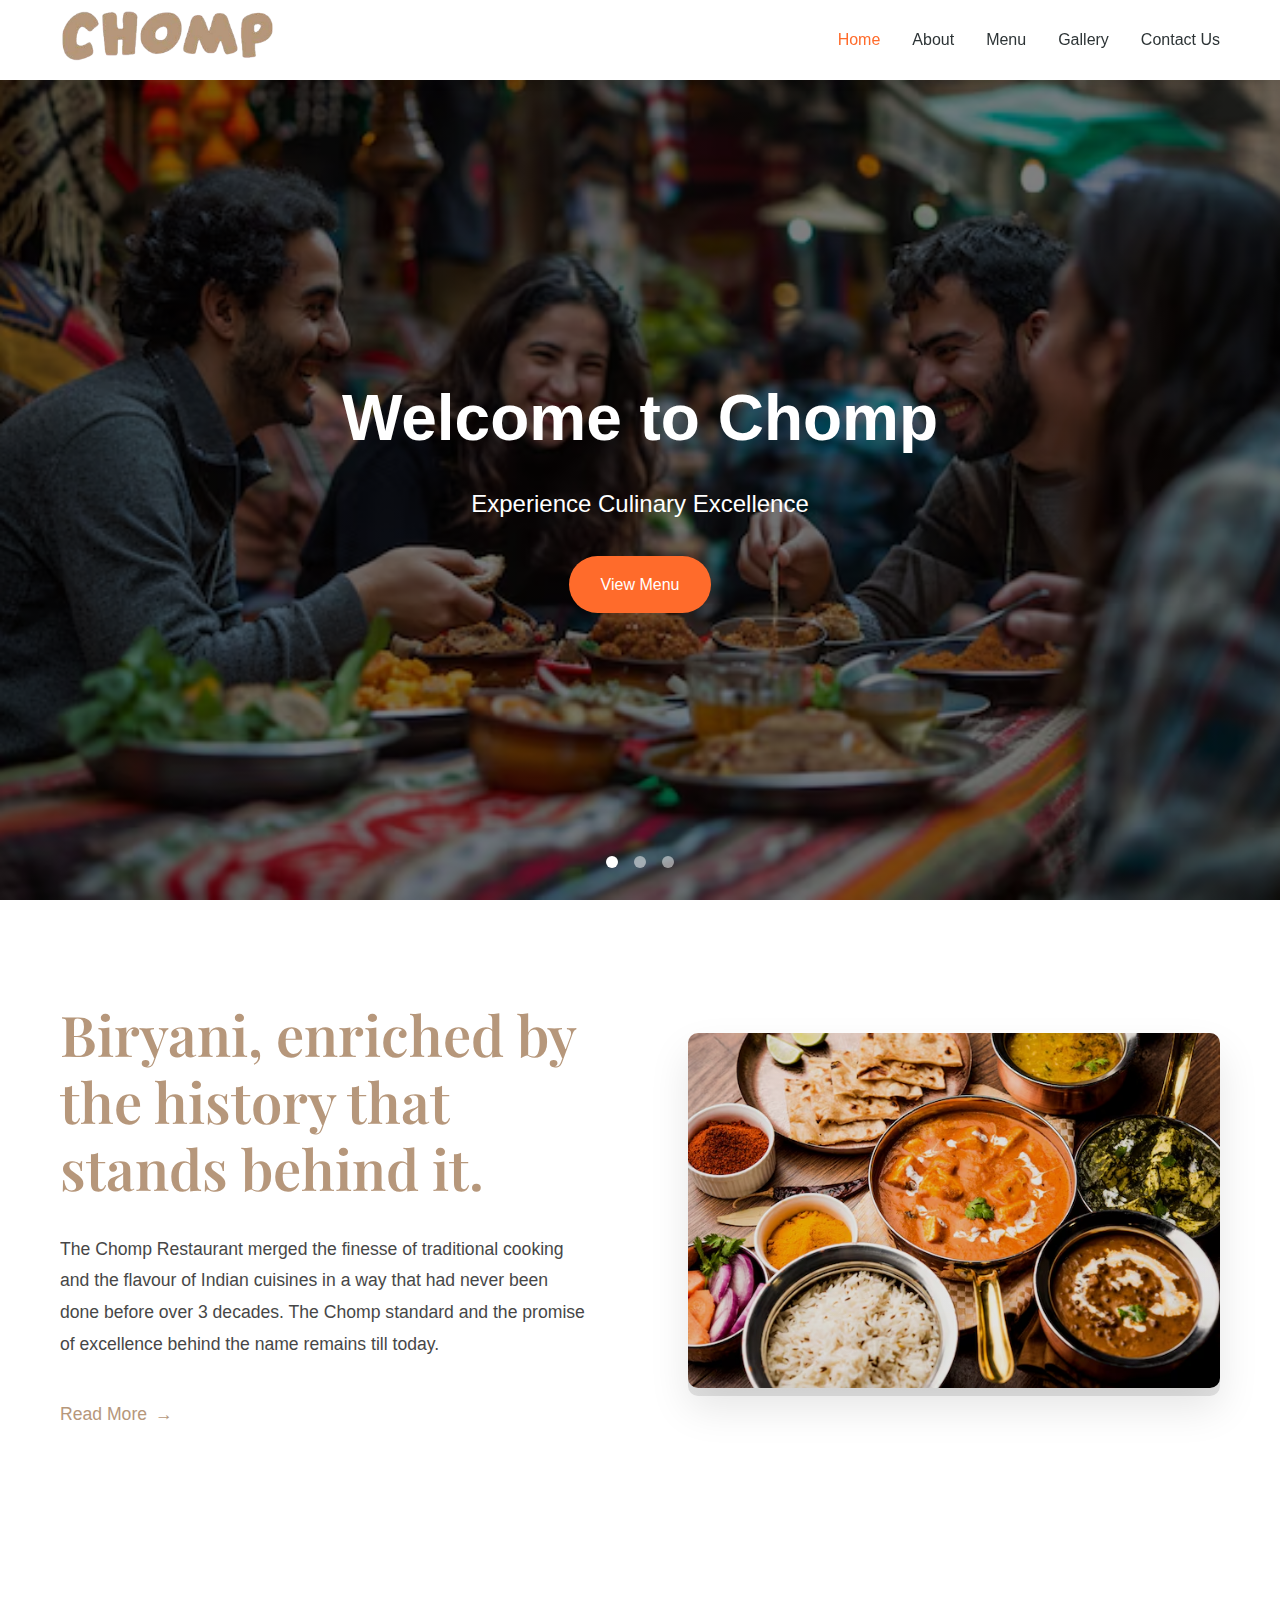
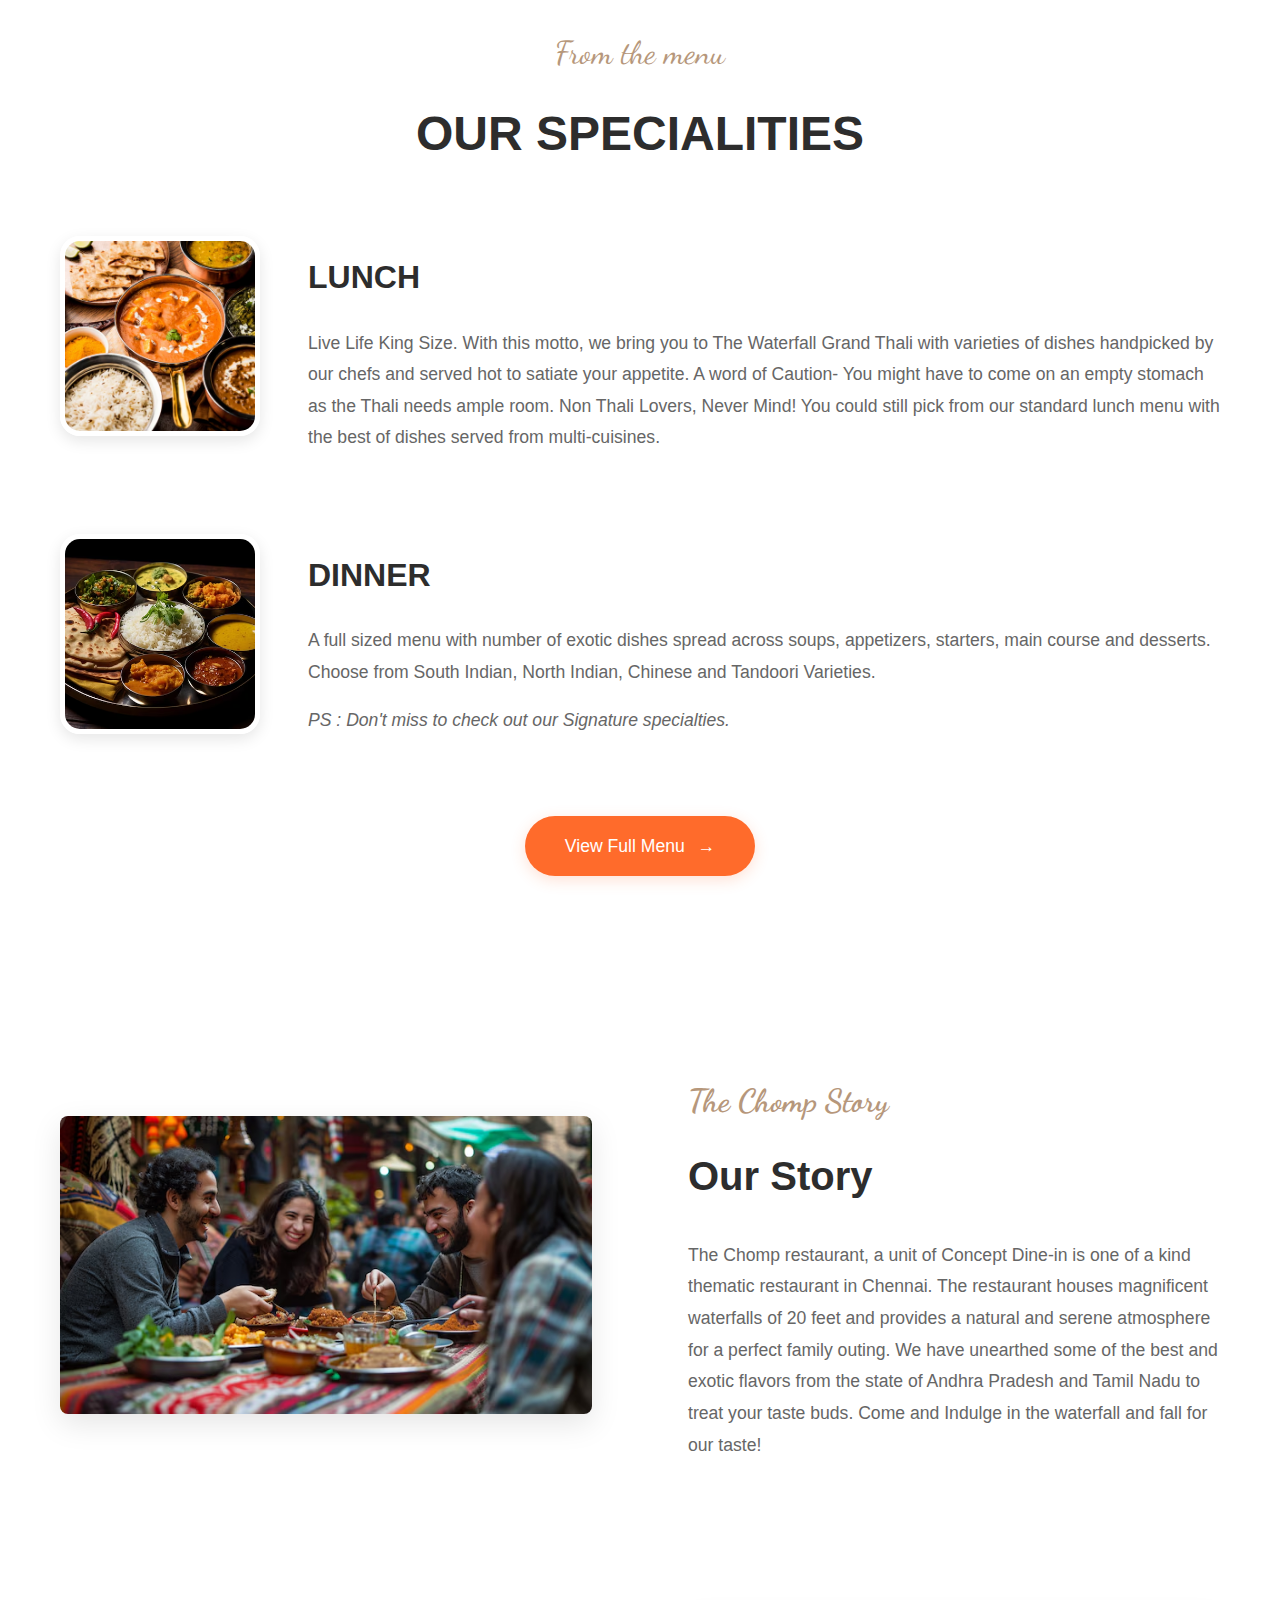
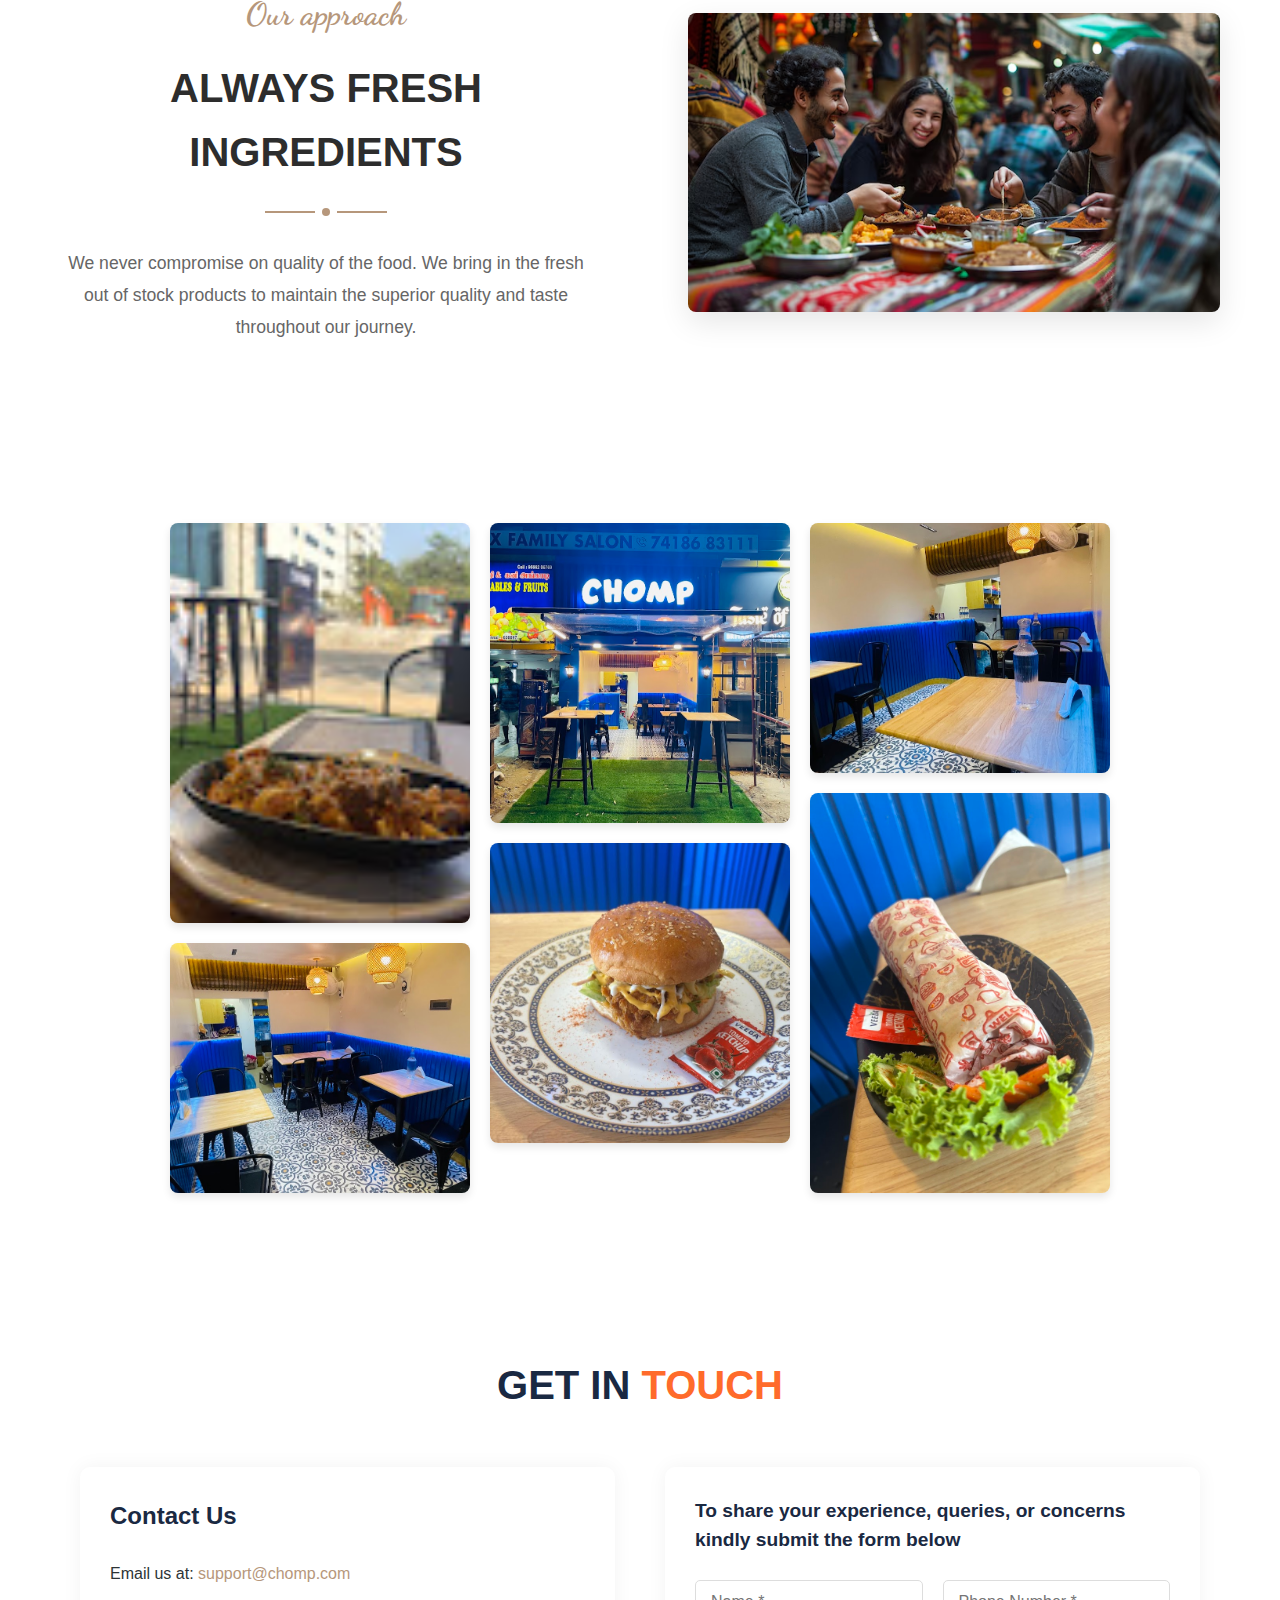
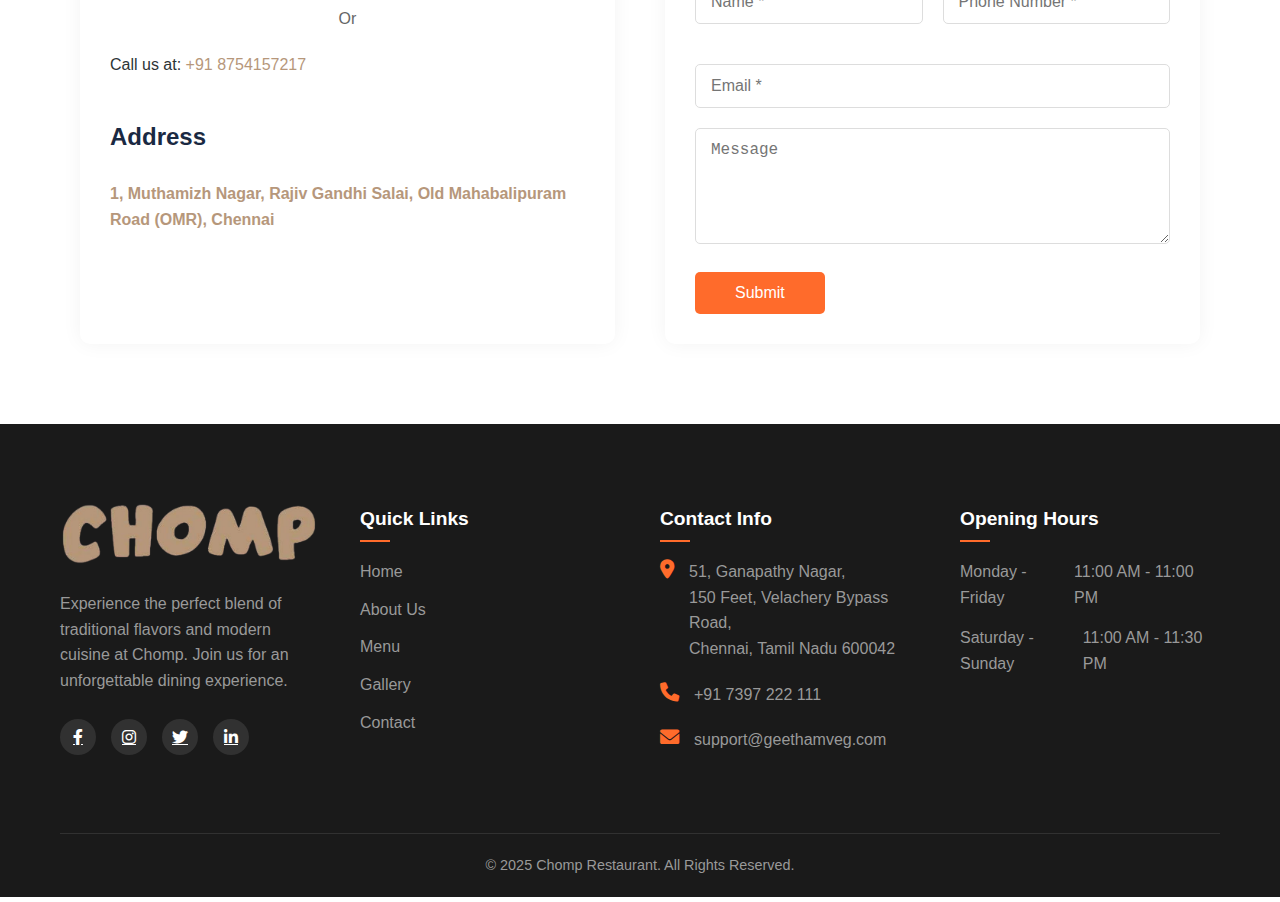
==== index.html @ cc27ab52 "initial commit" ====
<!DOCTYPE html>
<html lang="en">
<head>
    <meta charset="UTF-8">
    <meta name="viewport" content="width=device-width, initial-scale=1.0">
    <title>Chomp - A Taste of Perfection</title>
    <link rel="stylesheet" href="css/style.css">
    <link rel="stylesheet" href="css/responsive.css">
    <link rel="stylesheet" href="https://cdnjs.cloudflare.com/ajax/libs/font-awesome/6.0.0/css/all.min.css">
    <link href="https://fonts.googleapis.com/css2?family=Playfair+Display:wght@300;400;500&display=swap" rel="stylesheet">
    <link href="https://fonts.googleapis.com/css2?family=Dancing+Script:wght@700&display=swap" rel="stylesheet">
</head>
<body>
    <!-- Header Section -->
    <header class="header">
        <div class="container">
            <div class="logo">
                <a href="#home">
                    <img src="images/Media__4_-removebg-preview (1).png" alt="Chomp Logo">
                </a>
            </div>
            <nav class="nav">
                <button class="nav-toggle" aria-label="Toggle navigation">
                    <span></span>
                    <span></span>
                    <span></span>
                </button>
                <ul class="nav-menu">
                    <li><a href="#home" class="active">Home</a></li>
                    <li><a href="#about">About</a></li>
                    <li><a href="#menu">Menu</a></li>
                    <li><a href="#gallery">Gallery</a></li>
                    <li><a href="#contact">Contact Us</a></li>
                </ul>
            </nav>
        </div>
    </header>

    <!-- Hero Section -->
    <section id="home" class="hero">
        <div class="hero-carousel">
            <div class="carousel-slide active">
                <div class="hero-content">
                    <h1>Welcome to Chomp</h1>
                    <p>Experience Culinary Excellence</p>
                    <a href="#menu" class="cta-button">View Menu</a>
                </div>
            </div>
            <div class="carousel-slide">
                <div class="hero-content">
                    <h1>Fresh Ingredients</h1>
                    <p>Quality You Can Taste</p>
                    <a href="#menu" class="cta-button">Browse Menu</a>
                </div>
            </div>
            <div class="carousel-slide">
                <div class="hero-content">
                    <h1>Exquisite Dining</h1>
                    <p>Where Every Meal is a Celebration</p>
                    <a href="#contact" class="cta-button">Book a Table</a>
                </div>
            </div>
            <div class="carousel-dots">
                <span class="dot active"></span>
                <span class="dot"></span>
                <span class="dot"></span>
            </div>
        </div>
    </section>

    <!-- About Section -->
    <section id="about" class="about">
        <div class="container">
            <div class="about-content">
                <div class="about-text">
                    <h2 class="about-title">Biryani, enriched by<br>the history that<br>stands behind it.</h2>
                    <p class="about-description">
                        The Chomp Restaurant merged the finesse of traditional cooking and the flavour of Indian cuisines in a way that had never been done before over 3 decades. The Chomp standard and the promise of excellence behind the name remains till today.
                    </p>
                    <a href="#menu" class="about-cta">
                        Read More
                        <span class="arrow">→</span>
                    </a>
                </div>
                <div class="about-image">
                    <img src="images/hero2.avif" alt="Signature Biryani Dish">
                    <div class="image-overlay"></div>
                </div>
            </div>
        </div>
    </section>

    <!-- Menu Section -->
    <section id="menu" class="menu" id="menu">
        <div class="container">
            <p class="menu-subtitle" style="text-align: center;">From the menu</p>
            <h2 class="menu-title" style="text-align: center;">OUR SPECIALITIES</h2>
               
            <div class="specialities">
                <!-- Lunch Special -->
                <div class="menu-item">
                    <div class="menu-content">
                        <div class="menu-image">
                            <img src="images/hero2.avif" alt="Lunch Thali">
                        </div>
                        <div class="menu-details">
                            <h3>LUNCH</h3>
                            <p>Live Life King Size. With this motto, we bring you to The Waterfall Grand Thali with varieties of dishes handpicked by our chefs and served hot to satiate your appetite. A word of Caution- You might have to come on an empty stomach as the Thali needs ample room. Non Thali Lovers, Never Mind! You could still pick from our standard lunch menu with the best of dishes served from multi-cuisines.</p>
                        </div>
                    </div>
                </div>

                <!-- Dinner Special -->
                <div class="menu-item">
                    <div class="menu-content">
                        <div class="menu-image">
                            <img src="images/hero3.avif" alt="Dinner Specialties">
                        </div>
                        <div class="menu-details">
                            <h3>DINNER</h3>
                            <p>A full sized menu with number of exotic dishes spread across soups, appetizers, starters, main course and desserts. Choose from South Indian, North Indian, Chinese and Tandoori Varieties.</p>
                            <p class="signature-note">PS : Don't miss to check out our Signature specialties.</p>
                        </div>
                    </div>
                </div>
            </div>

            <!-- Add this after the specialities div -->
            <div class="menu-cta">
                <a href="#full-menu" class="menu-button">
                    View Full Menu
                    <span class="arrow">→</span>
                </a>
            </div>
        </div>
    </section>

    <!-- Dining and Ambiance Section -->
    <section id="dining" class="dining">
        <div class="container">
            <!-- About Us Part -->
            <div class="dining-about">
                <div class="dining-image">
                    <img src="images/hero.avif" alt="Restaurant Interior">
                </div>
                <div class="dining-content">
                    <h3 class="approach-subtitle">The Chomp Story</h3>
                    <h2 class="section-title">Our Story</h2>
                    <p class="dining-description">
                        The Chomp restaurant, a unit of Concept Dine-in is one of a kind thematic restaurant in Chennai. The restaurant houses magnificent waterfalls of 20 feet and provides a natural and serene atmosphere for a perfect family outing. We have unearthed some of the best and exotic flavors from the state of Andhra Pradesh and Tamil Nadu to treat your taste buds. Come and Indulge in the waterfall and fall for our taste!
                    </p>
                </div>
            </div>

            <!-- Our Approach Part -->
            <div class="dining-approach">
                <div class="approach-content">
                    <h3 class="approach-subtitle">Our approach</h3>
                    <h2 class="approach-title">ALWAYS FRESH INGREDIENTS</h2>
                    <div class="approach-divider">
                        <span class="dot"></span>
                    </div>
                    <p class="approach-description">
                        We never compromise on quality of the food. We bring in the fresh out of stock products to maintain the superior quality and taste throughout our journey.
                    </p>
                </div>
                <div class="approach-image">
                    <img src="images/hero.avif" alt="Fresh Ingredients">
                </div>
            </div>
        </div>
    </section>

    <!-- Gallery Section -->
    <section id="gallery" class="gallery">
        <div class="container">
            <div class="gallery-grid">
                <!-- Left Column -->
                <div class="gallery-column">
                    <div class="gallery-item large">
                        <img src="images/g1.jpg" alt="Gourmet Dish with Poached Egg">
                    </div>
                    <div class="gallery-item small">
                        <img src="images/g2.jpg" alt="Appetizer Platter">
                    </div>
                </div>
                
                <!-- Middle Column -->
                <div class="gallery-column">
                    <div class="gallery-item medium">
                        <img src="images/g3.jpg" alt="Yellow Cocktail">
                    </div>
                    <div class="gallery-item medium">
                        <img src="images/g4.jpg" alt="Gourmet Appetizer">
                    </div>
                </div>
                
                <!-- Right Column -->
                <div class="gallery-column">
                    <div class="gallery-item small">
                        <img src="images/g5.jpg" alt="Mint Cocktail">
                    </div>
                    <div class="gallery-item large">
                        <img src="images/g6.jpg" alt="Appetizer Plate">
                    </div>
                </div>
            </div>
        </div>
    </section>

    <!-- Contact Section -->
    <section id="contact" class="contact">
        <div class="container">
            <h2 class="contact-title">
                <span class="title-dark">GET IN</span>
                <span class="title-orange">TOUCH</span>
            </h2>

            <div class="contact-wrapper">
                <!-- Contact Info Column -->
                <div class="contact-info">
                    <h3>Contact Us</h3>
                    
                    <div class="info-item">
                        <p>Email us at: <a href="mailto:support@geethamveg.com" class="email-link">support@chomp.com</a></p>
                    </div>
                    
                    
                    
                    <div class="info-item">
                        <p class="divider">Or</p>
                    </div>
                    
                    <div class="info-item">
                        <p>Call us at: <a href="tel:+917397222111" class="phone-link">+91 8754157217</a></p>
                    </div>

                    <div class="registered-address">
                        <h3>Address</h3>
                        <h4>1, Muthamizh Nagar, Rajiv Gandhi Salai, Old Mahabalipuram Road (OMR), Chennai</h4>
                        
                    </div>
                </div>

                <!-- Contact Form Column -->
                <div class="contact-form">
                    <h3>To share your experience, queries, or concerns kindly submit the form below</h3>
                    
                    <form id="contactForm">
                        <div class="form-row">
                            <div class="form-group">
                                <input type="text" id="name" name="name" placeholder="Name *" required>
                            </div>
                            <div class="form-group">
                                <input type="tel" id="phone" name="phone" placeholder="Phone Number *" required>
                            </div>
                        </div>
                        
                        <div class="form-group">
                            <input type="email" id="email" name="email" placeholder="Email *" required>
                        </div>
                        
                        <div class="form-group">
                            <textarea id="message" name="message" placeholder="Message" rows="5"></textarea>
                        </div>
                        
                        <button type="submit" class="submit-btn">Submit</button>
                    </form>
                </div>
            </div>
        </div>
    </section>

    <!-- Footer Section -->
    <footer class="footer">
        <div class="container">
            <div class="footer-content">
                <!-- Restaurant Info -->
                <div class="footer-info">
                    <div class="footer-logo">
                        <img src="images/Media__4_-removebg-preview (1).png" alt="Chomp Logo">
                    </div>
                    <p class="footer-description">
                        Experience the perfect blend of traditional flavors and modern cuisine at Chomp. Join us for an unforgettable dining experience.
                    </p>
                    <div class="footer-social">
                        <a href="#" target="_blank" class="social-link"><i class="fab fa-facebook-f"></i></a>
                        <a href="#" target="_blank" class="social-link"><i class="fab fa-instagram"></i></a>
                        <a href="#" target="_blank" class="social-link"><i class="fab fa-twitter"></i></a>
                        <a href="#" target="_blank" class="social-link"><i class="fab fa-linkedin-in"></i></a>
                    </div>
                </div>

                <!-- Quick Links -->
                <div class="footer-links">
                    <h3>Quick Links</h3>
                    <ul>
                        <li><a href="#home">Home</a></li>
                        <li><a href="#about">About Us</a></li>
                        <li><a href="#menu">Menu</a></li>
                        <li><a href="#gallery">Gallery</a></li>
                        <li><a href="#contact">Contact</a></li>
                    </ul>
                </div>

                <!-- Contact Info -->
                <div class="footer-contact">
                    <h3>Contact Info</h3>
                    <ul>
                        <li>
                            <i class="fas fa-map-marker-alt"></i>
                            <p>51, Ganapathy Nagar,<br>150 Feet, Velachery Bypass Road,<br>Chennai, Tamil Nadu 600042</p>
                        </li>
                        <li>
                            <i class="fas fa-phone"></i>
                            <p><a href="tel:+917397222111">+91 7397 222 111</a></p>
                        </li>
                        <li>
                            <i class="fas fa-envelope"></i>
                            <p><a href="mailto:support@geethamveg.com">support@geethamveg.com</a></p>
                        </li>
                    </ul>
                </div>

                <!-- Opening Hours -->
                <div class="footer-hours">
                    <h3>Opening Hours</h3>
                    <ul>
                        <li>
                            <span>Monday - Friday</span>
                            <span>11:00 AM - 11:00 PM</span>
                        </li>
                        <li>
                            <span>Saturday - Sunday</span>
                            <span>11:00 AM - 11:30 PM</span>
                        </li>
                    </ul>
                </div>
            </div>

            <!-- Copyright -->
            <div class="footer-bottom">
                <p>&copy; 2025 Chomp Restaurant. All Rights Reserved.</p>
            </div>
        </div>
    </footer>

    <script src="js/main.js"></script> 
</body>
</html>
---- css/style.css ----
/* Reset and Base Styles */
* {
    margin: 0;
    padding: 0;
    box-sizing: border-box;
}

:root {
    --primary-color: #ff6b2b;
    --secondary-color: #4ecdc4;
    --dark-color: #2d3436;
    --light-color: #f9f9f9;
    --gray-color: #636e72;
    --transition: all 0.3s ease;
}

body {
    font-family: 'Segoe UI', Tahoma, Geneva, Verdana, sans-serif;
    line-height: 1.6;
    color: var(--dark-color);
}

.container {
    max-width: 1200px;
    margin: 0 auto;
    padding: 0 20px;
}

/* Header Styles */
.header {
    position: fixed;
    top: 0;
    left: 0;
    width: 100%;
    background: rgba(255, 255, 255, 0.95);
    box-shadow: 0 2px 10px rgba(0, 0, 0, 0.1);
    z-index: 1000;
    transition: var(--transition);
}

.header .container {
    display: flex;
    justify-content: space-between;
    align-items: center;
    height: 80px;
}

.logo img {
    height: 50px;
    width: auto;
    object-fit: contain;
}

.nav-menu {
    display: flex;
    list-style: none;
    gap: 2rem;
}

.nav-menu a {
    text-decoration: none;
    color: var(--dark-color);
    font-weight: 500;
    transition: var(--transition);
}

.nav-menu a:hover,
.nav-menu a.active {
    color: var(--primary-color);
}

.nav-toggle {
    display: none;
}

/* Hero Section */
.hero {
    height: 100vh;
    position: relative;
    padding-top: 80px;
    overflow: hidden;
}

.hero-carousel {
    width: 100%;
    height: 100%;
    position: relative;
}

.carousel-slide {
    position: absolute;
    top: 0;
    left: 0;
    width: 100%;
    height: 100%;
    opacity: 0;
    transition: opacity 0.5s ease-in-out;
    display: flex;
    align-items: center;
    justify-content: center;
}

.carousel-slide:nth-child(1) {
    background: linear-gradient(rgba(0, 0, 0, 0.5), rgba(0, 0, 0, 0.5)),
                url('../images/hero.avif') center/cover no-repeat;
}

.carousel-slide:nth-child(2) {
    background: linear-gradient(rgba(0, 0, 0, 0.5), rgba(0, 0, 0, 0.5)),
                url('../images/hero2.avif') center/cover no-repeat;
}

.carousel-slide:nth-child(3) {
    background: linear-gradient(rgba(0, 0, 0, 0.5), rgba(0, 0, 0, 0.5)),
                url('../images/hero3.avif') center/cover no-repeat;
}

.carousel-slide.active {
    opacity: 1;
}

.hero-content {
    text-align: center;
    color: white;
}

.hero-content h1 {
    font-size: 4rem;
    margin-bottom: 1rem;
    animation: fadeInDown 1s ease;
}

.hero-content p {
    font-size: 1.5rem;
    margin-bottom: 2rem;
    animation: fadeInUp 1s ease 0.5s;
    animation-fill-mode: both;
}

.cta-button {
    display: inline-block;
    padding: 1rem 2rem;
    background: var(--primary-color);
    color: white;
    text-decoration: none;
    border-radius: 30px;
    transition: var(--transition);
    animation: fadeInUp 1s ease 1s;
    animation-fill-mode: both;
}

.cta-button:hover {
    background: var(--secondary-color);
    transform: translateY(-3px);
}

.carousel-dots {
    position: absolute;
    bottom: 2rem;
    left: 50%;
    transform: translateX(-50%);
    display: flex;
    gap: 1rem;
}

.dot {
    width: 12px;
    height: 12px;
    background: rgba(255, 255, 255, 0.5);
    border-radius: 50%;
    cursor: pointer;
    transition: var(--transition);
}

.dot.active {
    background: white;
}

/* About Section */
.about {
    padding: 100px 0;
    background-color: #ffffff;
}

.about-content {
    display: flex;
    align-items: center;
    justify-content: space-between;
    gap: 6rem;
}

.about-text {
    flex: 1;
    max-width: 600px;
}

.about-title {
    font-size: 3.5rem;
    line-height: 1.2;
    color: #b6977b;
    font-weight: 600;
    margin-bottom: 2rem;
    font-family: 'Playfair Display', serif;
}

.about-description {
    font-size: 1.1rem;
    line-height: 1.8;
    color: #333;
    margin-bottom: 2.5rem;
    opacity: 0.9;
}

.about-cta {
    display: inline-flex;
    align-items: center;
    text-decoration: none;
    color: #b6977b;
    font-weight: 500;
    font-size: 1.1rem;
    transition: var(--transition);
}

.about-cta .arrow {
    margin-left: 0.5rem;
    transition: transform 0.3s ease;
}

.about-cta:hover {
    opacity: 0.8;
}

.about-cta:hover .arrow {
    transform: translateX(10px);
}

.about-image {
    flex: 1;
    position: relative;
    max-width: 550px;
}

.about-image img {
    width: 100%;
    height: auto;
    border-radius: 10px;
    box-shadow: 0 20px 40px rgba(0, 0, 0, 0.1);
}

.image-overlay {
    position: absolute;
    top: 0;
    left: 0;
    width: 100%;
    height: 100%;
    background: linear-gradient(rgba(0, 0, 0, 0.1), rgba(0, 0, 0, 0.1));
    border-radius: 10px;
}

html {
    scroll-behavior: smooth;
    scroll-padding-top: 80px; /* This accounts for the fixed header */
}

/* Menu Section Styles */
.menu {
    padding: 100px 0;
    background-color: #fff;
}

.menu-subtitle {
    font-size: 2rem;
    color: #b6977b;
    font-family: 'Dancing Script', cursive;
    margin-bottom: 1rem;
}

.menu-title {
    font-size: 3rem;
    color: #2d2d2d;
    margin-bottom: 4rem;
    font-weight: 600;
}

.specialities {
    display: flex;
    flex-direction: column;
    gap: 4rem;
}

.menu-item {
    display: flex;
    align-items: flex-start;
    gap: 2rem;
}

.menu-content {
    display: flex;
    align-items: flex-start;
    gap: 3rem;
    max-width: 1200px;
}

.menu-image {
    flex: 0 0 200px;
    height: 200px;
    border-radius: 10%;
    overflow: hidden;
    border: 5px solid #fff;
    box-shadow: 0 5px 15px rgba(0, 0, 0, 0.1);
}

.menu-image img {
    width: 100%;
    height: 100%;
    object-fit: cover;
}

.menu-details {
    flex: 1;
    padding-top: 1rem;
}

.menu-details h3 {
    font-size: 2rem;
    color: #2d2d2d;
    margin-bottom: 1.5rem;
}

.menu-details p {
    font-size: 1.1rem;
    line-height: 1.8;
    color: #666;
    margin-bottom: 1rem;
}

.signature-note {
    color: #ff6b2b;
    font-style: italic;
}

/* Menu Button Styles */
.menu-cta {
    text-align: center;
    margin-top: 4rem;
}

.menu-button {
    display: inline-flex;
    align-items: center;
    padding: 1rem 2.5rem;
    background-color: #ff6b2b;
    color: white;
    text-decoration: none;
    font-size: 1.1rem;
    font-weight: 500;
    border-radius: 50px;
    transition: all 0.3s ease;
    box-shadow: 0 4px 15px rgba(255, 107, 43, 0.2);
}

.menu-button .arrow {
    margin-left: 0.8rem;
    transition: transform 0.3s ease;
}

.menu-button:hover {
    background-color: #ff5b15;
    transform: translateY(-2px);
    box-shadow: 0 6px 20px rgba(255, 107, 43, 0.3);
}

.menu-button:hover .arrow {
    transform: translateX(5px);
}

/* Add to your existing styles in head section */
@import url('https://fonts.googleapis.com/css2?family=Dancing+Script:wght@700&display=swap');

/* Dining and Ambiance Section */
.dining {
    padding: 100px 0;
    background-color: #fff;
}

/* About Us Part */
.dining-about {
    display: flex;
    gap: 6rem;
    margin-bottom: 8rem;
    align-items: center;
}

.dining-image {
    flex: 1;
    position: relative;
}

.dining-image img {
    width: 100%;
    height: auto;
    border-radius: 8px;
    box-shadow: 0 10px 30px rgba(0, 0, 0, 0.1);
}

.dining-content {
    flex: 1;
}

.section-title {
    font-size: 2.5rem;
    color: #2d2d2d;
    margin-bottom: 2rem;
    font-weight: 600;
}

.dining-description {
    font-size: 1.1rem;
    line-height: 1.8;
    color: #666;
}

/* Our Approach Part */
.dining-approach {
    display: flex;
    gap: 6rem;
    align-items: center;
}

.approach-content {
    flex: 1;
    text-align: center;
}

.approach-subtitle {
    font-family: 'Dancing Script', cursive;
    color: #b6977b;
    font-size: 2rem;
    margin-bottom: 1rem;
}

.approach-title {
    font-size: 2.5rem;
    color: #2d2d2d;
    margin-bottom: 1.5rem;
    font-weight: 600;
}

.approach-divider {
    display: flex;
    justify-content: center;
    align-items: center;
    margin-bottom: 2rem;
}

.approach-divider .dot {
    width: 8px;
    height: 8px;
    background-color: #b6977b;
    border-radius: 50%;
    position: relative;
}

.approach-divider .dot::before,
.approach-divider .dot::after {
    content: '';
    position: absolute;
    height: 2px;
    width: 50px;
    background-color: #b6977b;
    top: 50%;
    transform: translateY(-50%);
}

.approach-divider .dot::before {
    right: 15px;
}

.approach-divider .dot::after {
    left: 15px;
}

.approach-description {
    font-size: 1.1rem;
    line-height: 1.8;
    color: #666;
    max-width: 600px;
    margin: 0 auto;
}

.approach-image {
    flex: 1;
}

.approach-image img {
    width: 100%;
    height: auto;
    border-radius: 8px;
    box-shadow: 0 10px 30px rgba(0, 0, 0, 0.1);
}

/* Gallery Section Styles */
.gallery {
    padding: 80px 0;
    background-color: #fff;
}

.gallery-grid {
    display: flex;
    justify-content: center;
    gap: 20px;
    max-width: 1000px;
    margin: 0 auto;
}

.gallery-column {
    display: flex;
    flex-direction: column;
    gap: 20px;
    width: 300px; /* Fixed width for columns */
}

.gallery-item {
    position: relative;
    overflow: hidden;
    border-radius: 8px;
    background-color: #f5f5f5;
    box-shadow: 0 4px 8px rgba(0, 0, 0, 0.1);
}

.gallery-item img {
    width: 100%;
    height: 100%;
    object-fit: cover;
    transition: transform 0.3s ease;
    display: block;
}

.gallery-item:hover img {
    transform: scale(1.05);
}

/* Fixed dimensions for different item sizes */
.gallery-item.large {
    height: 400px;
}

.gallery-item.medium {
    height: 300px;
}

.gallery-item.small {
    height: 250px;
}

/* Lightbox styles */
.lightbox {
    position: fixed;
    top: 0;
    left: 0;
    width: 100%;
    height: 100%;
    background: rgba(0, 0, 0, 0.9);
    display: flex;
    justify-content: center;
    align-items: center;
    z-index: 1000;
    opacity: 0;
    pointer-events: none;
    transition: opacity 0.3s ease;
}

.lightbox.active {
    opacity: 1;
    pointer-events: auto;
}

.lightbox-content {
    max-width: 90%;
    max-height: 90vh;
    position: relative;
}

.lightbox-content img {
    max-width: 100%;
    max-height: 90vh;
    object-fit: contain;
}

.close-lightbox {
    position: absolute;
    top: -40px;
    right: 0;
    color: #fff;
    font-size: 2rem;
    background: none;
    border: none;
    cursor: pointer;
}

/* Contact Section Styles */
.contact {
    padding: 80px 0;
    background-color: #fff;
}

.contact-title {
    text-align: center;
    margin-bottom: 50px;
    font-size: 2.5rem;
}

.title-dark {
    color: #1a2942;
}

.title-orange {
    color: #ff6b2b;
}

.contact-wrapper {
    display: flex;
    gap: 50px;
    max-width: 1200px;
    margin: 0 auto;
    padding: 0 20px;
}

/* Contact Info Styles */
.contact-info {
    flex: 1;
    background: #fff;
    padding: 30px;
    border-radius: 10px;
    box-shadow: 0 0 20px rgba(0, 0, 0, 0.05);
}

.contact-info h3 {
    color: #1a2942;
    font-size: 1.5rem;
    margin-bottom: 25px;
}

.info-item {
    margin-bottom: 20px;
}

.email-link {
    color: #b6977b;
    text-decoration: none;
    font-weight: 500;
}

.phone-link {
    color: #b6977b;
    text-decoration: none;
    font-weight: 500;
}

.divider {
    text-align: center;
    color: #666;
    margin: 15px 0;
}

.registered-address {
    margin-top: 40px;
}

.registered-address h4 {
    color: #b6977b;
    margin-bottom: 15px;
}

.registered-address p {
    color: #666;
    line-height: 1.6;
    margin-bottom: 5px;
}

/* Contact Form Styles */
.contact-form {
    flex: 1;
    background: #fff;
    padding: 30px;
    border-radius: 10px;
    box-shadow: 0 0 20px rgba(0, 0, 0, 0.05);
}

.contact-form h3 {
    color: #1a2942;
    font-size: 1.2rem;
    margin-bottom: 25px;
    line-height: 1.5;
}

.form-row {
    display: flex;
    gap: 20px;
    margin-bottom: 20px;
}

.form-group {
    flex: 1;
    margin-bottom: 20px;
}

.form-group input,
.form-group textarea {
    width: 100%;
    padding: 12px 15px;
    border: 1px solid #ddd;
    border-radius: 5px;
    font-size: 1rem;
    transition: border-color 0.3s ease;
}

.form-group input:focus,
.form-group textarea:focus {
    outline: none;
    border-color: #ff6b2b;
}

.submit-btn {
    background: #ff6b2b;
    color: white;
    padding: 12px 40px;
    border: none;
    border-radius: 5px;
    font-size: 1rem;
    cursor: pointer;
    transition: background-color 0.3s ease;
}

.submit-btn:hover {
    background: #e85d1f;
}

/* Footer Styles */
.footer {
    background-color: #1a1a1a;
    color: #fff;
    padding: 80px 0 20px;
}

.footer-content {
    display: grid;
    grid-template-columns: repeat(4, 1fr);
    gap: 40px;
    margin-bottom: 60px;
}

/* Restaurant Info Styles */
.footer-info {
    max-width: 300px;
}

.footer-logo {
    margin-bottom: 20px;
}

.footer-logo img {
    height: 60px;
    width: auto;
}

.footer-description {
    color: #999;
    line-height: 1.6;
    margin-bottom: 25px;
}

.footer-social {
    display: flex;
    gap: 15px;
}

.social-link {
    display: flex;
    align-items: center;
    justify-content: center;
    width: 36px;
    height: 36px;
    background-color: rgba(255, 255, 255, 0.1);
    color: #fff;
    border-radius: 50%;
    transition: all 0.3s ease;
}

.social-link:hover {
    background-color: #ff6b2b;
    transform: translateY(-3px);
}

/* Quick Links Styles */
.footer-links h3,
.footer-contact h3,
.footer-hours h3 {
    color: #fff;
    font-size: 1.2rem;
    margin-bottom: 25px;
    position: relative;
}

.footer-links h3::after,
.footer-contact h3::after,
.footer-hours h3::after {
    content: '';
    position: absolute;
    left: 0;
    bottom: -8px;
    width: 30px;
    height: 2px;
    background-color: #ff6b2b;
}

.footer-links ul,
.footer-contact ul,
.footer-hours ul {
    list-style: none;
}

.footer-links ul li {
    margin-bottom: 12px;
}

.footer-links ul li a {
    color: #999;
    text-decoration: none;
    transition: color 0.3s ease;
}

.footer-links ul li a:hover {
    color: #ff6b2b;
    padding-left: 5px;
}

/* Contact Info Styles */
.footer-contact ul li {
    display: flex;
    gap: 15px;
    margin-bottom: 20px;
    color: #999;
}

.footer-contact ul li i {
    color: #ff6b2b;
    font-size: 1.2rem;
}

.footer-contact ul li a {
    color: #999;
    text-decoration: none;
    transition: color 0.3s ease;
}

.footer-contact ul li a:hover {
    color: #ff6b2b;
}

/* Opening Hours Styles */
.footer-hours ul li {
    display: flex;
    justify-content: space-between;
    color: #999;
    margin-bottom: 15px;
}

/* Copyright Styles */
.footer-bottom {
    padding-top: 20px;
    border-top: 1px solid rgba(255, 255, 255, 0.1);
    text-align: center;
}

.footer-bottom p {
    color: #999;
    font-size: 0.9rem;
}
---- css/responsive.css ----
/* Tablet Styles */
@media screen and (max-width: 1024px) {
    .hero-content h1 {
        font-size: 3rem;
    }

    .about-content {
        flex-direction: column;
        text-align: center;
        gap: 4rem;
    }

    .about-text,
    .about-image {
        flex: none;
        width: 100%;
        max-width: 100%;
    }

    .about-image {
        margin-top: 0;
    }

    .about-image-slider {
        position: relative;
        height: 400px;
    }

    .slider-img {
        height: 100%;
        object-fit: cover;
    }

    .about-title {
        font-size: 3rem;
    }

    .contact-content {
        grid-template-columns: 1fr;
        gap: 3rem;
    }

    .menu-content {
        gap: 2rem;
    }

    .menu-image {
        flex: 0 0 150px;
        height: 150px;
    }

    .dining-about,
    .dining-approach {
        gap: 4rem;
    }

    .gallery-grid {
        gap: 15px;
    }

    .gallery-column {
        width: 250px;
    }

    .gallery-item.large {
        height: 350px;
    }

    .gallery-item.medium {
        height: 250px;
    }

    .gallery-item.small {
        height: 200px;
    }

    .contact-wrapper {
        gap: 30px;
    }

    .footer-content {
        grid-template-columns: repeat(2, 1fr);
        gap: 30px;
    }
}

/* Mobile Styles */
@media screen and (max-width: 768px) {
    .header .container {
        height: 70px;
    }

    .nav-menu {
        position: fixed;
        top: 70px;
        left: -70%;
        width: 70%;
        height: calc(100vh - 70px);
        background: white;
        flex-direction: column;
        align-items: center;
        padding: 2rem 0;
        transition: var(--transition);
    }

    .nav-menu.active {
        left: 0;
    }

    .nav-toggle {
        display: block;
        background: none;
        border: none;
        cursor: pointer;
        width: 30px;
        height: 20px;
        position: relative;
    }

    .nav-toggle span {
        display: block;
        width: 100%;
        height: 2px;
        background: var(--dark-color);
        position: absolute;
        transition: var(--transition);
    }

    .nav-toggle span:first-child {
        top: 0;
    }

    .nav-toggle span:nth-child(2) {
        top: 50%;
        transform: translateY(-50%);
    }

    .nav-toggle span:last-child {
        bottom: 0;
    }

    .nav-toggle.active span:first-child {
        transform: rotate(45deg);
        top: 50%;
    }

    .nav-toggle.active span:nth-child(2) {
        opacity: 0;
    }

    .nav-toggle.active span:last-child {
        transform: rotate(-45deg);
        bottom: 50%;
    }

    .hero-content h1 {
        font-size: 2.5rem;
    }

    .hero-content p {
        font-size: 1.2rem;
    }

    .section-title {
        font-size: 2rem;
    }

    .menu-tabs {
        flex-wrap: wrap;
    }

    .tab-btn {
        width: calc(50% - 0.5rem);
    }

    .gallery-grid {
        flex-wrap: wrap;
        justify-content: center;
        gap: 15px;
    }

    .gallery-column {
        width: calc(50% - 10px);
    }

    .gallery-item.large {
        height: 300px;
    }

    .gallery-item.medium {
        height: 220px;
    }

    .gallery-item.small {
        height: 180px;
    }

    .footer-links {
        flex-wrap: wrap;
        justify-content: center;
    }

    .about-content {
        flex-direction: column;
        gap: 3rem;
    }

    .about-text {
        text-align: center;
        max-width: 100%;
    }

    .about-title {
        font-size: 2.5rem;
    }

    .about-image {
        max-width: 100%;
    }

    .menu-content {
        flex-direction: column;
        align-items: center;
        text-align: center;
    }

    .menu-subtitle {
        font-size: 1.8rem;
        text-align: center;
    }

    .menu-title {
        font-size: 2.5rem;
        text-align: center;
    }

    .menu-details h3 {
        font-size: 1.8rem;
    }

    .menu-image {
        margin-bottom: 1.5rem;
    }

    .menu-cta {
        margin-top: 3rem;
    }

    .dining-about,
    .dining-approach {
        flex-direction: column;
        gap: 3rem;
    }

    .dining-about {
        margin-bottom: 4rem;
    }

    .dining-content,
    .approach-content {
        text-align: center;
    }

    .section-title,
    .approach-title {
        font-size: 2rem;
    }

    .approach-subtitle {
        font-size: 1.8rem;
    }

    .contact-wrapper {
        flex-direction: column;
    }

    .contact-title {
        font-size: 2rem;
    }

    .form-row {
        flex-direction: column;
        gap: 0;
    }

    .contact-info,
    .contact-form {
        padding: 20px;
    }

    .order-title {
        font-size: 2.8rem;
    }

    .order-location {
        font-size: 1.3rem;
        margin-bottom: 2rem;
    }

    .delivery-partners {
        gap: 2rem;
        flex-wrap: wrap;
        padding: 0 20px;
    }

    .partner-link img {
        height: 35px;
    }

    .footer {
        padding: 60px 0 20px;
    }

    .footer-content {
        grid-template-columns: 1fr;
        gap: 40px;
    }

    .footer-info {
        max-width: 100%;
        text-align: center;
    }

    .footer-social {
        justify-content: center;
    }

    .footer-links h3,
    .footer-contact h3,
    .footer-hours h3 {
        text-align: center;
    }

    .footer-links h3::after,
    .footer-contact h3::after,
    .footer-hours h3::after {
        left: 50%;
        transform: translateX(-50%);
    }

    .footer-links ul {
        text-align: center;
    }

    .footer-contact ul li {
        justify-content: center;
    }

    .footer-hours ul li {
        flex-direction: column;
        align-items: center;
        gap: 5px;
    }
}

/* Small Mobile Styles */
@media screen and (max-width: 480px) {
    .hero-content h1 {
        font-size: 2rem;
    }

    .cta-button {
        padding: 0.8rem 1.5rem;
    }

    .tab-btn {
        width: 100%;
    }

    .menu-items {
        grid-template-columns: 1fr;
    }

    .gallery-grid {
        flex-direction: column;
    }

    .gallery-column {
        width: 100%;
    }

    .gallery-item.large,
    .gallery-item.medium,
    .gallery-item.small {
        height: 250px;
    }

    .footer-social {
        flex-wrap: wrap;
        justify-content: center;
    }

    .about-title {
        font-size: 2rem;
    }

    .about-description {
        font-size: 1rem;
    }

    .menu-subtitle {
        font-size: 1.5rem;
    }

    .menu-title {
        font-size: 2rem;
    }

    .menu-details p {
        font-size: 1rem;
    }

    .menu-button {
        padding: 0.8rem 2rem;
        font-size: 1rem;
    }

    .dining {
        padding: 60px 0;
    }

    .section-title,
    .approach-title {
        font-size: 1.8rem;
    }

    .approach-subtitle {
        font-size: 1.5rem;
    }

    .dining-description,
    .approach-description {
        font-size: 1rem;
    }

    .approach-divider .dot::before,
    .approach-divider .dot::after {
        width: 30px;
    }

    .contact-title {
        font-size: 1.8rem;
    }

    .contact-info h3,
    .contact-form h3 {
        font-size: 1.2rem;
    }

    .submit-btn {
        width: 100%;
    }

    .order-title {
        font-size: 2.3rem;
    }

    .order-location {
        font-size: 1.1rem;
    }

    .delivery-partners {
        gap: 1.5rem;
    }

    .partner-link img {
        height: 30px;
    }
}
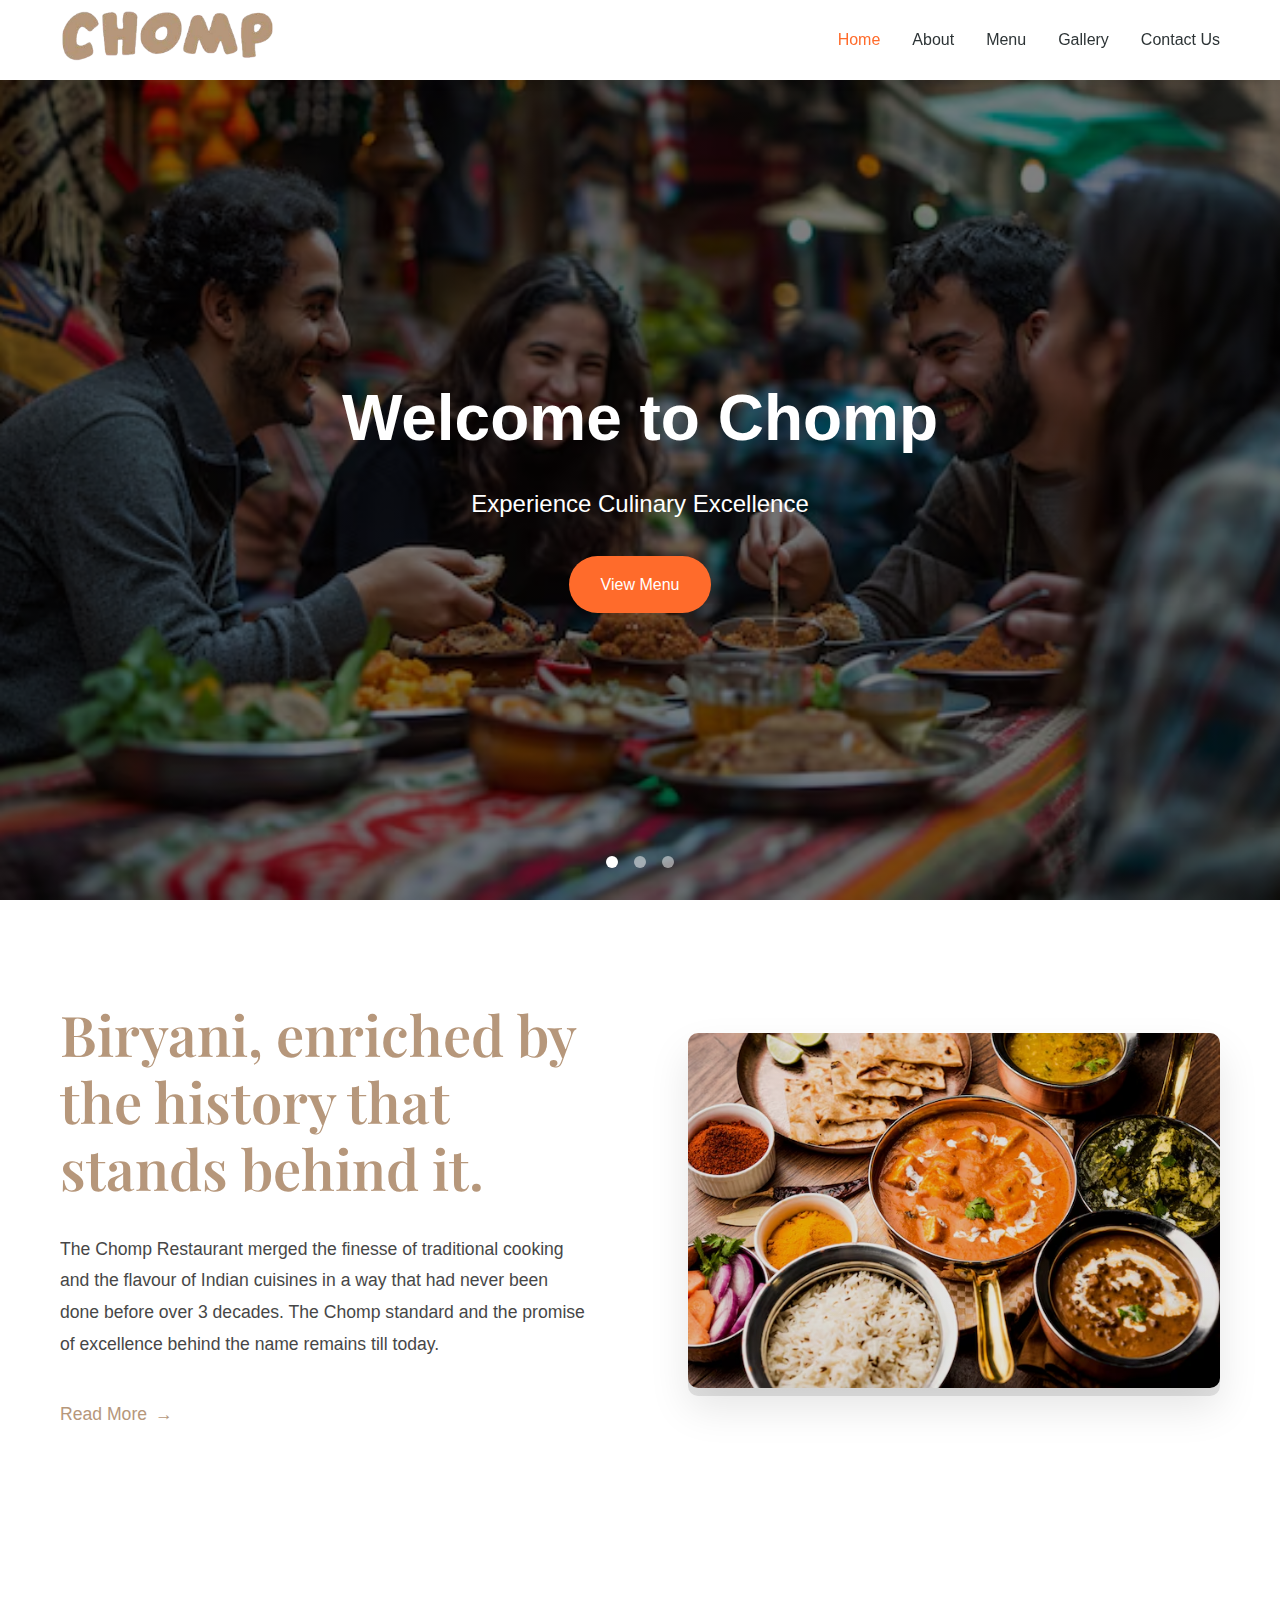
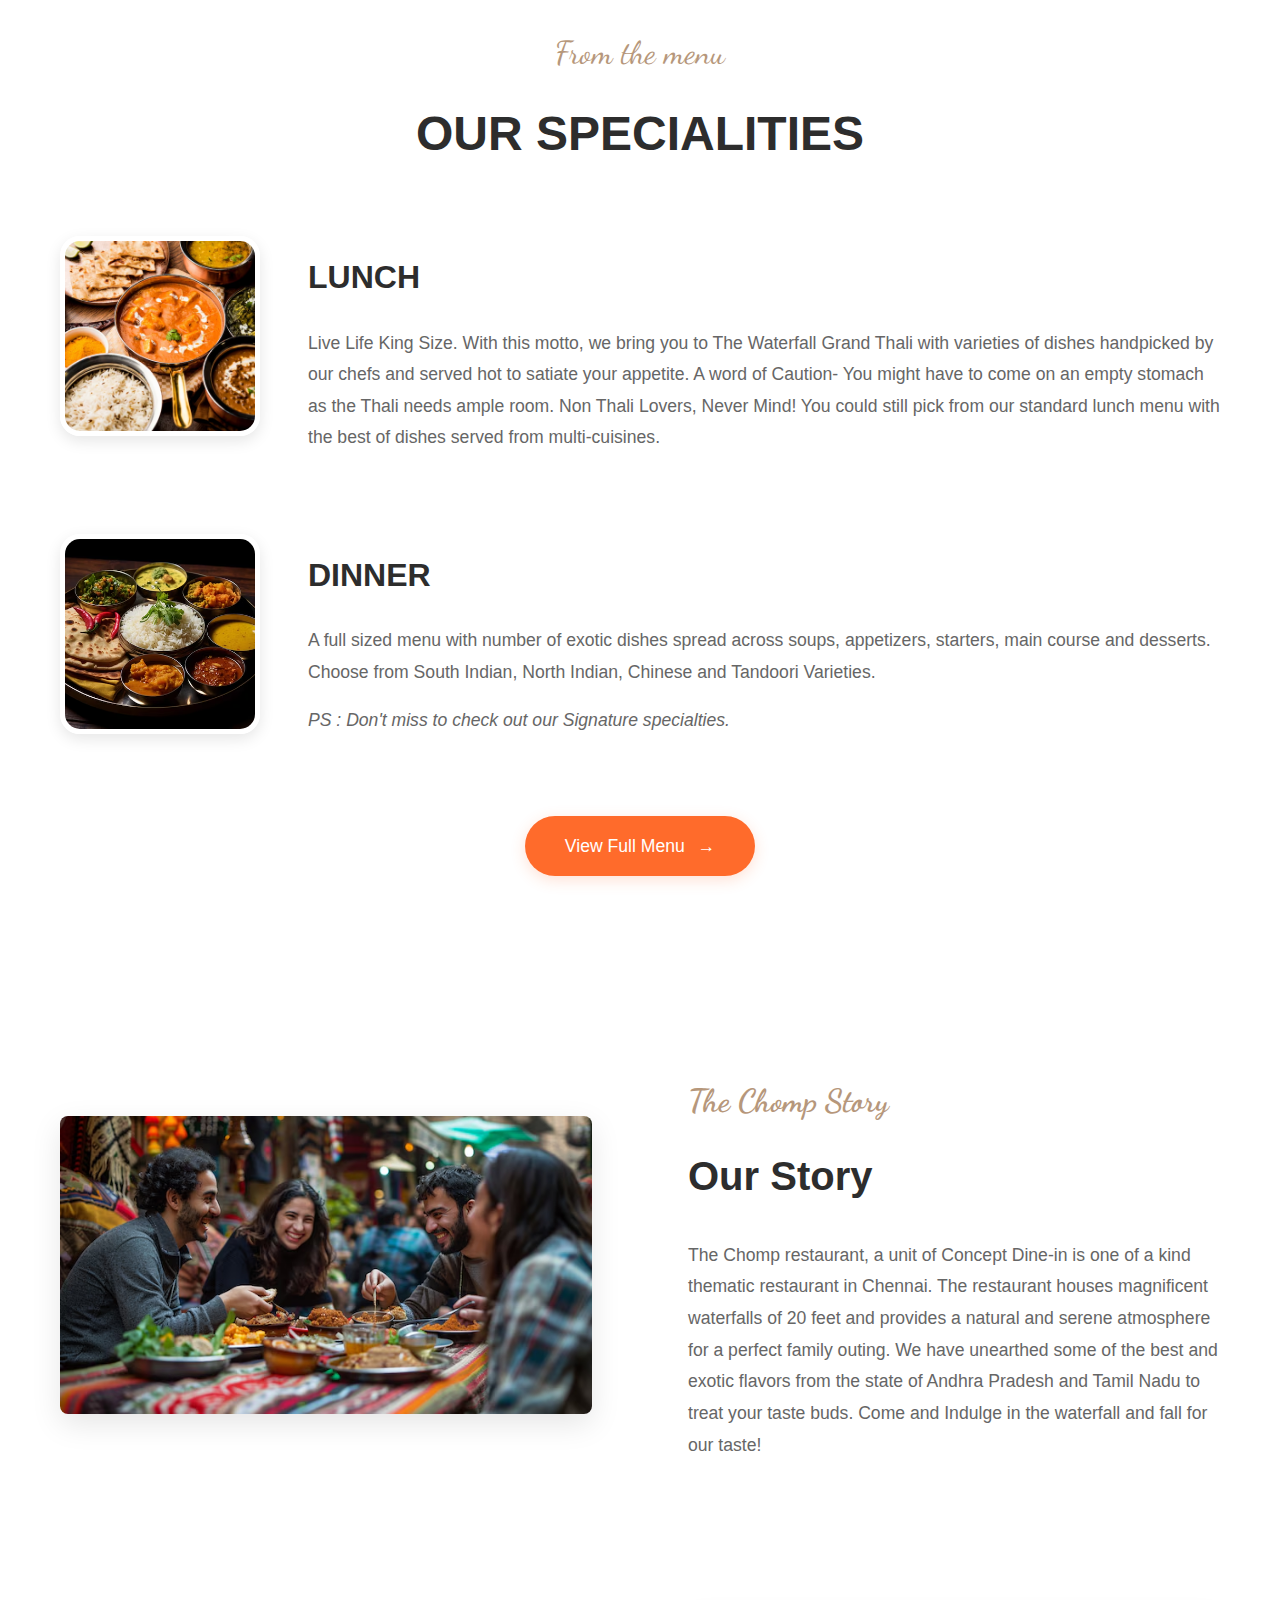
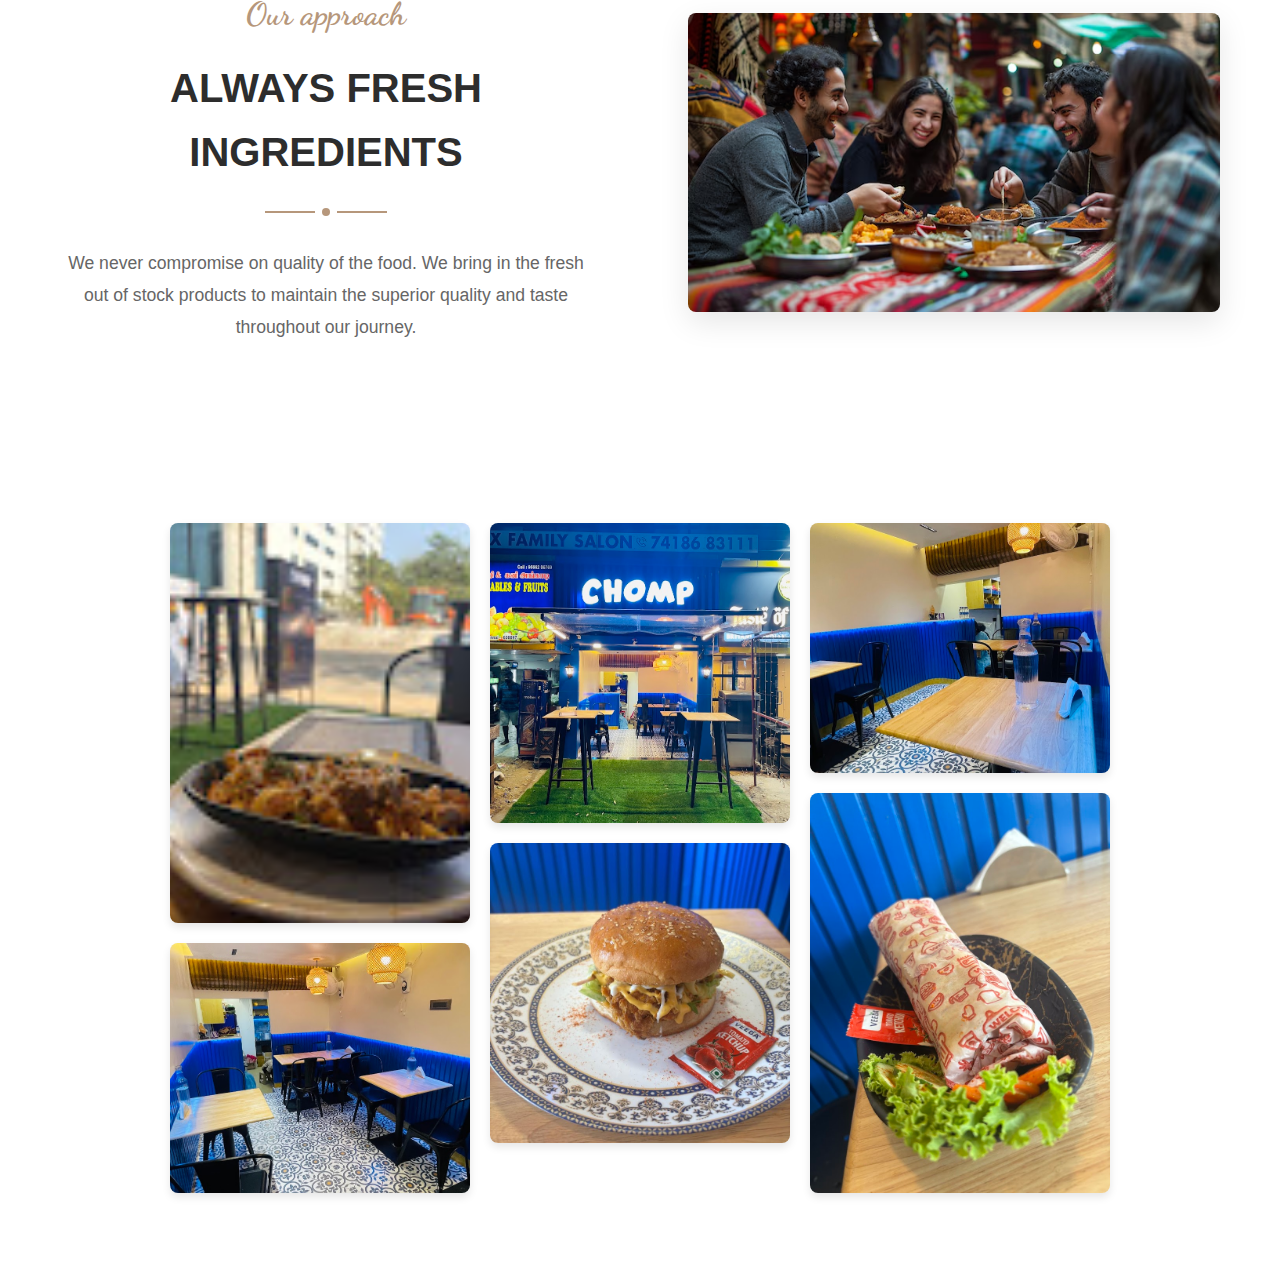
==== commit fb7a61f9: "day one commit" ====
--- a/index.html
+++ b/index.html
@@ -77,7 +77,7 @@
                     <p class="about-description">
                         The Chomp Restaurant merged the finesse of traditional cooking and the flavour of Indian cuisines in a way that had never been done before over 3 decades. The Chomp standard and the promise of excellence behind the name remains till today.
                     </p>
-                    <a href="#menu" class="about-cta">
+                    <a href="menu.html" class="about-cta">
                         Read More
                         <span class="arrow">→</span>
                     </a>
@@ -209,16 +209,16 @@
     </section>
 
     <!-- Contact Section -->
-    <section id="contact" class="contact">
+    <!-- <section id="contact" class="contact">
         <div class="container">
             <h2 class="contact-title">
                 <span class="title-dark">GET IN</span>
                 <span class="title-orange">TOUCH</span>
             </h2>
 
-            <div class="contact-wrapper">
+            <div class="contact-wrapper"> -->
                 <!-- Contact Info Column -->
-                <div class="contact-info">
+                <!-- <div class="contact-info">
                     <h3>Contact Us</h3>
                     
                     <div class="info-item">
@@ -240,10 +240,10 @@
                         <h4>1, Muthamizh Nagar, Rajiv Gandhi Salai, Old Mahabalipuram Road (OMR), Chennai</h4>
                         
                     </div>
-                </div>
+                </div> -->
 
                 <!-- Contact Form Column -->
-                <div class="contact-form">
+                <!-- <div class="contact-form">
                     <h3>To share your experience, queries, or concerns kindly submit the form below</h3>
                     
                     <form id="contactForm">
@@ -269,14 +269,14 @@
                 </div>
             </div>
         </div>
-    </section>
+    </section> -->
 
     <!-- Footer Section -->
-    <footer class="footer">
-        <div class="container">
-            <div class="footer-content">
+    <!-- <footer class="footer">
+        <div class="container">
+            <div class="footer-content"> -->
                 <!-- Restaurant Info -->
-                <div class="footer-info">
+                <!-- <div class="footer-info">
                     <div class="footer-logo">
                         <img src="images/Media__4_-removebg-preview (1).png" alt="Chomp Logo">
                     </div>
@@ -289,10 +289,10 @@
                         <a href="#" target="_blank" class="social-link"><i class="fab fa-twitter"></i></a>
                         <a href="#" target="_blank" class="social-link"><i class="fab fa-linkedin-in"></i></a>
                     </div>
-                </div>
+                </div> -->
 
                 <!-- Quick Links -->
-                <div class="footer-links">
+                <!-- <div class="footer-links">
                     <h3>Quick Links</h3>
                     <ul>
                         <li><a href="#home">Home</a></li>
@@ -301,10 +301,10 @@
                         <li><a href="#gallery">Gallery</a></li>
                         <li><a href="#contact">Contact</a></li>
                     </ul>
-                </div>
+                </div> -->
 
                 <!-- Contact Info -->
-                <div class="footer-contact">
+                <!-- <div class="footer-contact">
                     <h3>Contact Info</h3>
                     <ul>
                         <li>
@@ -320,10 +320,10 @@
                             <p><a href="mailto:support@geethamveg.com">support@geethamveg.com</a></p>
                         </li>
                     </ul>
-                </div>
+                </div> -->
 
                 <!-- Opening Hours -->
-                <div class="footer-hours">
+                <!-- <div class="footer-hours">
                     <h3>Opening Hours</h3>
                     <ul>
                         <li>
@@ -336,14 +336,14 @@
                         </li>
                     </ul>
                 </div>
-            </div>
+            </div> -->
 
             <!-- Copyright -->
-            <div class="footer-bottom">
+            <!-- <div class="footer-bottom">
                 <p>&copy; 2025 Chomp Restaurant. All Rights Reserved.</p>
             </div>
         </div>
-    </footer>
+    </footer> -->
 
     <script src="js/main.js"></script> 
 </body>
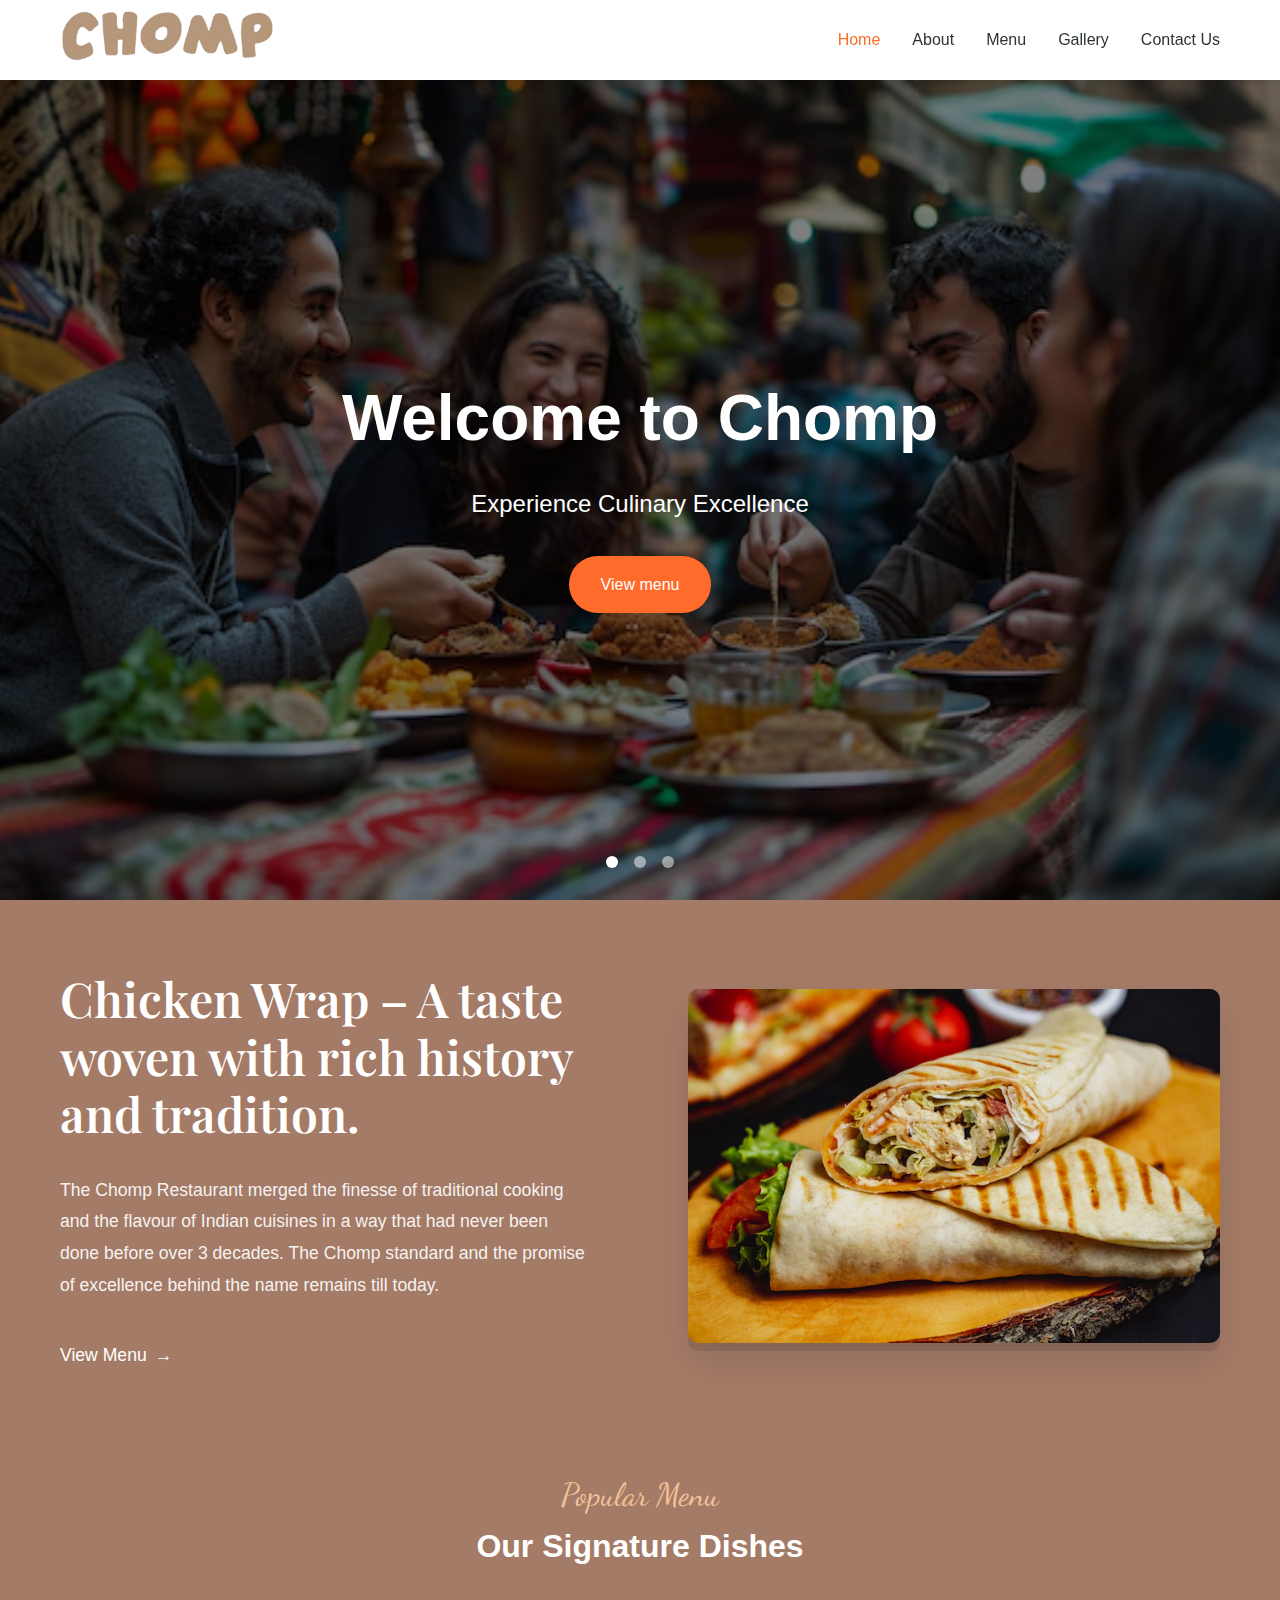
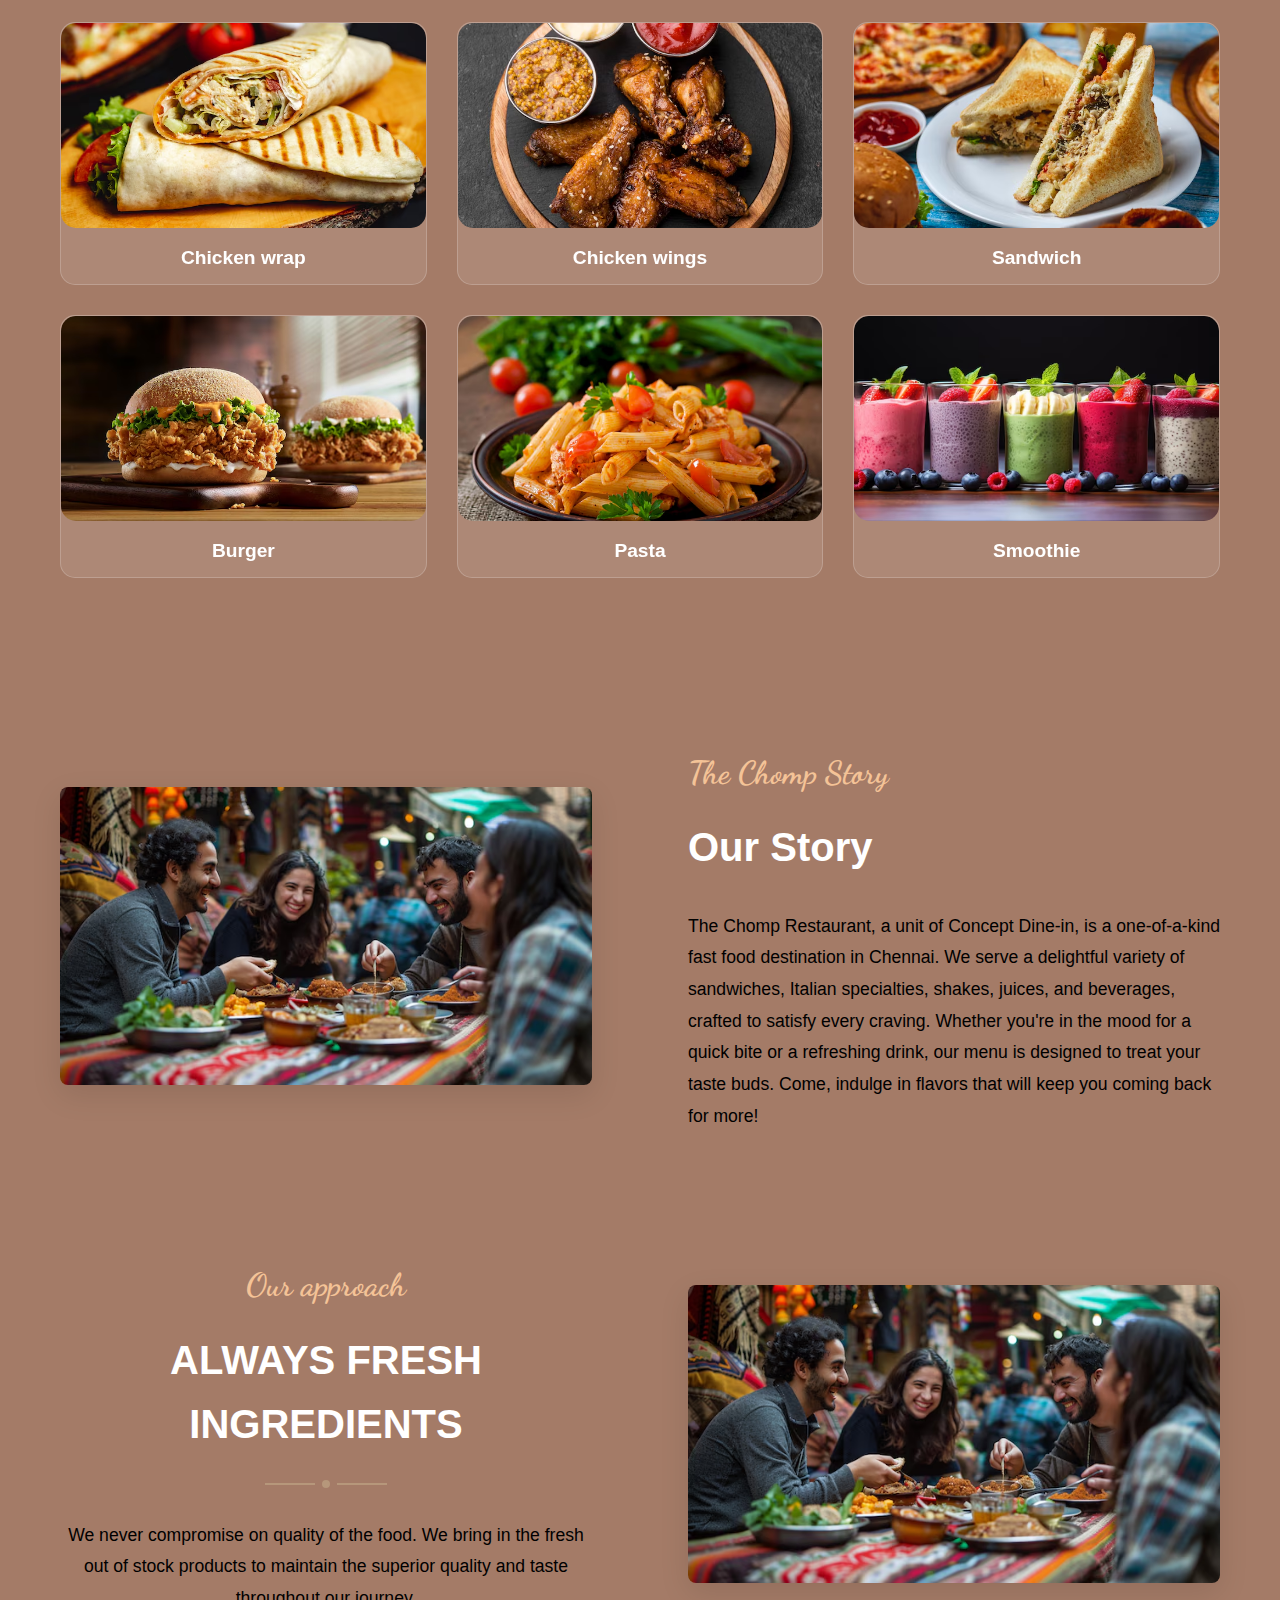
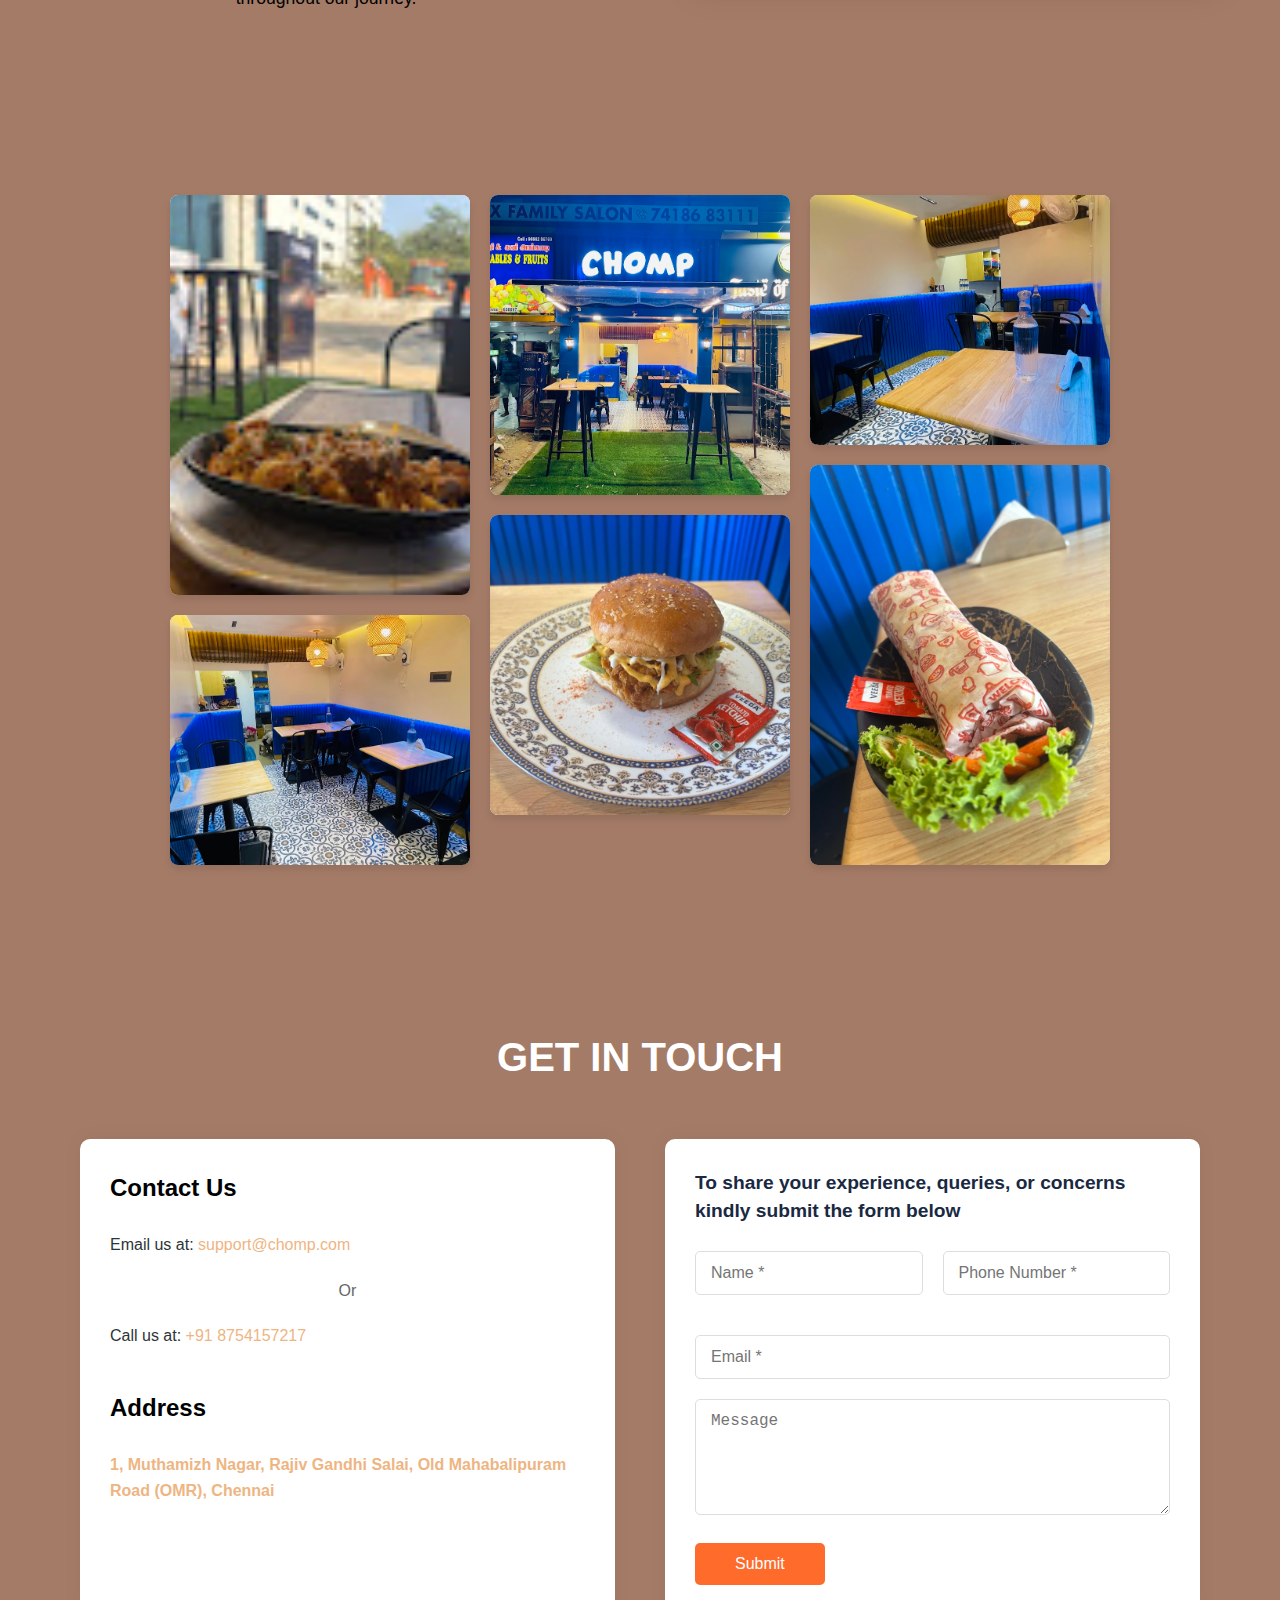
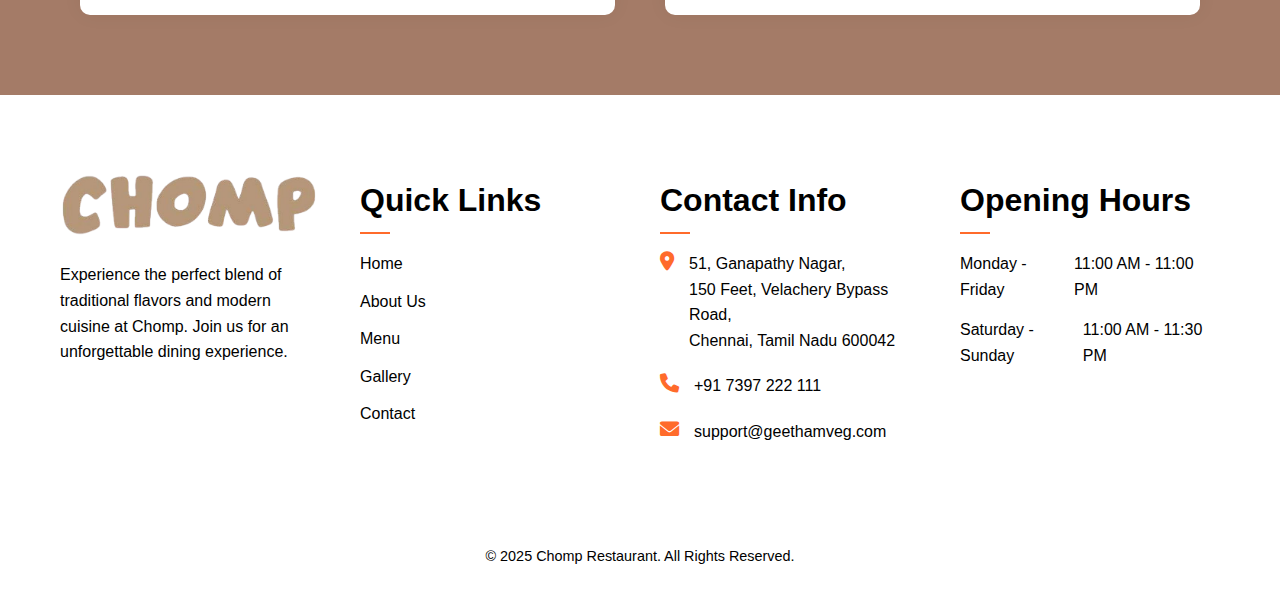
==== commit b82f2888: "menu page commit" ====
--- a/index.html
+++ b/index.html
@@ -28,7 +28,7 @@
                 <ul class="nav-menu">
                     <li><a href="#home" class="active">Home</a></li>
                     <li><a href="#about">About</a></li>
-                    <li><a href="#menu">Menu</a></li>
+                    <li><a href="menu.html">Menu</a></li>
                     <li><a href="#gallery">Gallery</a></li>
                     <li><a href="#contact">Contact Us</a></li>
                 </ul>
@@ -43,21 +43,21 @@
                 <div class="hero-content">
                     <h1>Welcome to Chomp</h1>
                     <p>Experience Culinary Excellence</p>
-                    <a href="#menu" class="cta-button">View Menu</a>
+                    <a href="menu.html" class="cta-button">View menu</a>
                 </div>
             </div>
             <div class="carousel-slide">
                 <div class="hero-content">
                     <h1>Fresh Ingredients</h1>
                     <p>Quality You Can Taste</p>
-                    <a href="#menu" class="cta-button">Browse Menu</a>
+                    <a href="menu.html" class="cta-button">Browse menu</a>
                 </div>
             </div>
             <div class="carousel-slide">
                 <div class="hero-content">
                     <h1>Exquisite Dining</h1>
                     <p>Where Every Meal is a Celebration</p>
-                    <a href="#contact" class="cta-button">Book a Table</a>
+                    <a href="menu.html" class="cta-button">Menu card</a>
                 </div>
             </div>
             <div class="carousel-dots">
@@ -72,18 +72,19 @@
     <section id="about" class="about">
         <div class="container">
             <div class="about-content">
+                
                 <div class="about-text">
-                    <h2 class="about-title">Biryani, enriched by<br>the history that<br>stands behind it.</h2>
+                    <h2 class="about-title">Chicken Wrap – A taste woven with rich history and tradition.</h2>
                     <p class="about-description">
                         The Chomp Restaurant merged the finesse of traditional cooking and the flavour of Indian cuisines in a way that had never been done before over 3 decades. The Chomp standard and the promise of excellence behind the name remains till today.
                     </p>
                     <a href="menu.html" class="about-cta">
-                        Read More
+                        View Menu
                         <span class="arrow">→</span>
                     </a>
                 </div>
                 <div class="about-image">
-                    <img src="images/hero2.avif" alt="Signature Biryani Dish">
+                    <img src="images/chicken wrap.avif" alt="Signature Biryani Dish">
                     <div class="image-overlay"></div>
                 </div>
             </div>
@@ -91,46 +92,59 @@
     </section>
 
     <!-- Menu Section -->
-    <section id="menu" class="menu" id="menu">
-        <div class="container">
-            <p class="menu-subtitle" style="text-align: center;">From the menu</p>
-            <h2 class="menu-title" style="text-align: center;">OUR SPECIALITIES</h2>
-               
-            <div class="specialities">
-                <!-- Lunch Special -->
-                <div class="menu-item">
-                    <div class="menu-content">
-                        <div class="menu-image">
-                            <img src="images/hero2.avif" alt="Lunch Thali">
-                        </div>
-                        <div class="menu-details">
-                            <h3>LUNCH</h3>
-                            <p>Live Life King Size. With this motto, we bring you to The Waterfall Grand Thali with varieties of dishes handpicked by our chefs and served hot to satiate your appetite. A word of Caution- You might have to come on an empty stomach as the Thali needs ample room. Non Thali Lovers, Never Mind! You could still pick from our standard lunch menu with the best of dishes served from multi-cuisines.</p>
-                        </div>
-                    </div>
-                </div>
-
-                <!-- Dinner Special -->
-                <div class="menu-item">
-                    <div class="menu-content">
-                        <div class="menu-image">
-                            <img src="images/hero3.avif" alt="Dinner Specialties">
-                        </div>
-                        <div class="menu-details">
-                            <h3>DINNER</h3>
-                            <p>A full sized menu with number of exotic dishes spread across soups, appetizers, starters, main course and desserts. Choose from South Indian, North Indian, Chinese and Tandoori Varieties.</p>
-                            <p class="signature-note">PS : Don't miss to check out our Signature specialties.</p>
-                        </div>
-                    </div>
-                </div>
-            </div>
-
-            <!-- Add this after the specialities div -->
-            <div class="menu-cta">
-                <a href="#full-menu" class="menu-button">
-                    View Full Menu
-                    <span class="arrow">→</span>
-                </a>
+    <section class="menu" id="menu">
+        <div class="container">
+            <p class="section-subtitle">Popular Menu</p>
+            <h2 class="section-title">Our Signature Dishes</h2>
+            
+            <div class="menu-grid">
+                <!-- Menu Item 1 -->
+                <div class="menu-card">
+                    <div class="card-image">
+                        <img src="images/chicken wrap.avif" alt="Chicken Biryani" loading="lazy">
+                    </div>
+                    <h3 class="card-title">Chicken wrap</h3>
+                </div>
+
+                <!-- Menu Item 2 -->
+                <div class="menu-card">
+                    <div class="card-image">
+                        <img src="images/chiken wings.avif" alt="Butter Chicken" loading="lazy">
+                    </div>
+                    <h3 class="card-title">Chicken wings</h3>
+                </div>
+
+                <!-- Menu Item 3 -->
+                <div class="menu-card">
+                    <div class="card-image">
+                        <img src="images/sandwich.avif" alt="Paneer Tikka" loading="lazy">
+                    </div>
+                    <h3 class="card-title">Sandwich</h3>
+                </div>
+
+                <!-- Menu Item 4 -->
+                <div class="menu-card">
+                    <div class="card-image">
+                        <img src="images/burger.avif" alt="Garlic Naan" loading="lazy">
+                    </div>
+                    <h3 class="card-title">Burger</h3>
+                </div>
+
+                <!-- Menu Item 5 -->
+                <div class="menu-card">
+                    <div class="card-image">
+                        <img src="images/pasta.avif" alt="Tandoori Chicken" loading="lazy">
+                    </div>
+                    <h3 class="card-title">Pasta</h3>
+                </div>
+
+                <!-- Menu Item 6 -->
+                <div class="menu-card">
+                    <div class="card-image">
+                        <img src="images/smoothie.avif" alt="Dal Makhani" loading="lazy">
+                    </div>
+                    <h3 class="card-title">Smoothie</h3>
+                </div>
             </div>
         </div>
     </section>
@@ -147,7 +161,7 @@
                     <h3 class="approach-subtitle">The Chomp Story</h3>
                     <h2 class="section-title">Our Story</h2>
                     <p class="dining-description">
-                        The Chomp restaurant, a unit of Concept Dine-in is one of a kind thematic restaurant in Chennai. The restaurant houses magnificent waterfalls of 20 feet and provides a natural and serene atmosphere for a perfect family outing. We have unearthed some of the best and exotic flavors from the state of Andhra Pradesh and Tamil Nadu to treat your taste buds. Come and Indulge in the waterfall and fall for our taste!
+                        The Chomp Restaurant, a unit of Concept Dine-in, is a one-of-a-kind fast food destination in Chennai. We serve a delightful variety of sandwiches, Italian specialties, shakes, juices, and beverages, crafted to satisfy every craving. Whether you're in the mood for a quick bite or a refreshing drink, our menu is designed to treat your taste buds. Come, indulge in flavors that will keep you coming back for more!
                     </p>
                 </div>
             </div>
@@ -209,16 +223,16 @@
     </section>
 
     <!-- Contact Section -->
-    <!-- <section id="contact" class="contact">
+    <section id="contact" class="contact">
         <div class="container">
             <h2 class="contact-title">
                 <span class="title-dark">GET IN</span>
                 <span class="title-orange">TOUCH</span>
             </h2>
 
-            <div class="contact-wrapper"> -->
+            <div class="contact-wrapper">
                 <!-- Contact Info Column -->
-                <!-- <div class="contact-info">
+                <div class="contact-info">
                     <h3>Contact Us</h3>
                     
                     <div class="info-item">
@@ -240,10 +254,10 @@
                         <h4>1, Muthamizh Nagar, Rajiv Gandhi Salai, Old Mahabalipuram Road (OMR), Chennai</h4>
                         
                     </div>
-                </div> -->
+                </div>
 
                 <!-- Contact Form Column -->
-                <!-- <div class="contact-form">
+                <div class="contact-form">
                     <h3>To share your experience, queries, or concerns kindly submit the form below</h3>
                     
                     <form id="contactForm">
@@ -269,14 +283,14 @@
                 </div>
             </div>
         </div>
-    </section> -->
+    </section>
 
     <!-- Footer Section -->
-    <!-- <footer class="footer">
-        <div class="container">
-            <div class="footer-content"> -->
+    <footer class="footer">
+        <div class="container">
+            <div class="footer-content">
                 <!-- Restaurant Info -->
-                <!-- <div class="footer-info">
+                <div class="footer-info">
                     <div class="footer-logo">
                         <img src="images/Media__4_-removebg-preview (1).png" alt="Chomp Logo">
                     </div>
@@ -289,22 +303,22 @@
                         <a href="#" target="_blank" class="social-link"><i class="fab fa-twitter"></i></a>
                         <a href="#" target="_blank" class="social-link"><i class="fab fa-linkedin-in"></i></a>
                     </div>
-                </div> -->
+                </div>
 
                 <!-- Quick Links -->
-                <!-- <div class="footer-links">
+                <div class="footer-links">
                     <h3>Quick Links</h3>
                     <ul>
                         <li><a href="#home">Home</a></li>
                         <li><a href="#about">About Us</a></li>
-                        <li><a href="#menu">Menu</a></li>
+                        <li><a href="menu.html">Menu</a></li>
                         <li><a href="#gallery">Gallery</a></li>
                         <li><a href="#contact">Contact</a></li>
                     </ul>
-                </div> -->
+                </div>
 
                 <!-- Contact Info -->
-                <!-- <div class="footer-contact">
+                <div class="footer-contact">
                     <h3>Contact Info</h3>
                     <ul>
                         <li>
@@ -320,10 +334,10 @@
                             <p><a href="mailto:support@geethamveg.com">support@geethamveg.com</a></p>
                         </li>
                     </ul>
-                </div> -->
+                </div>
 
                 <!-- Opening Hours -->
-                <!-- <div class="footer-hours">
+                <div class="footer-hours">
                     <h3>Opening Hours</h3>
                     <ul>
                         <li>
@@ -336,14 +350,14 @@
                         </li>
                     </ul>
                 </div>
-            </div> -->
+            </div>
 
             <!-- Copyright -->
-            <!-- <div class="footer-bottom">
+            <div class="footer-bottom">
                 <p>&copy; 2025 Chomp Restaurant. All Rights Reserved.</p>
             </div>
         </div>
-    </footer> -->
+    </footer>
 
     <script src="js/main.js"></script> 
 </body>
--- a/css/style.css
+++ b/css/style.css
@@ -12,6 +12,7 @@
     --light-color: #f9f9f9;
     --gray-color: #636e72;
     --transition: all 0.3s ease;
+    --white: #fff;
 }
 
 body {
@@ -79,6 +80,8 @@
     position: relative;
     padding-top: 80px;
     overflow: hidden;
+    background-color: white;
+    background-blend-mode: overlay;
 }
 
 .hero-carousel {
@@ -178,11 +181,15 @@
 
 /* About Section */
 .about {
-    padding: 100px 0;
-    background-color: #ffffff;
+    padding: 70px 0;
+    background-color: #A47B67;
 }
 
 .about-content {
+    /* background-color: #A47B67; */
+    box-shadow: none;
+    border: none;
+    backdrop-filter: none;
     display: flex;
     align-items: center;
     justify-content: space-between;
@@ -195,9 +202,9 @@
 }
 
 .about-title {
-    font-size: 3.5rem;
+    font-size: 3rem;
     line-height: 1.2;
-    color: #b6977b;
+    color: var(--white);
     font-weight: 600;
     margin-bottom: 2rem;
     font-family: 'Playfair Display', serif;
@@ -206,7 +213,7 @@
 .about-description {
     font-size: 1.1rem;
     line-height: 1.8;
-    color: #333;
+    color: black;
     margin-bottom: 2.5rem;
     opacity: 0.9;
 }
@@ -215,7 +222,7 @@
     display: inline-flex;
     align-items: center;
     text-decoration: none;
-    color: #b6977b;
+    color: white;
     font-weight: 500;
     font-size: 1.1rem;
     transition: var(--transition);
@@ -264,123 +271,110 @@
 
 /* Menu Section Styles */
 .menu {
-    padding: 100px 0;
-    background-color: #fff;
-}
-
-.menu-subtitle {
+    padding-top: 30px;
+    padding-bottom: 70px;
+    background-color: #A47B67;
+}
+
+.menu .section-subtitle {
+    text-align: center;
+    color: #f4c397;
     font-size: 2rem;
-    color: #b6977b;
     font-family: 'Dancing Script', cursive;
-    margin-bottom: 1rem;
-}
-
-.menu-title {
-    font-size: 3rem;
-    color: #2d2d2d;
-    margin-bottom: 4rem;
-    font-weight: 600;
-}
-
-.specialities {
-    display: flex;
-    flex-direction: column;
-    gap: 4rem;
-}
-
-.menu-item {
-    display: flex;
-    align-items: flex-start;
-    gap: 2rem;
-}
-
-.menu-content {
-    display: flex;
-    align-items: flex-start;
-    gap: 3rem;
+}
+.menu .section-title{
+    text-align: center;
+    color: var(--white);
+    font-size: 2rem; 
+}
+.menu-grid {
+    display: grid;
+    grid-template-columns: repeat(3, 1fr);
+    gap: 30px;
+    margin-top: 50px;
     max-width: 1200px;
-}
-
-.menu-image {
-    flex: 0 0 200px;
-    height: 200px;
-    border-radius: 10%;
+    margin-left: auto;
+    margin-right: auto;
+}
+
+.menu-card {
+    background: transparent;
+    border-radius: 15px;
     overflow: hidden;
-    border: 5px solid #fff;
-    box-shadow: 0 5px 15px rgba(0, 0, 0, 0.1);
-}
-
-.menu-image img {
+    transition: transform 0.3s ease;
+}
+
+.menu-card:hover {
+    transform: translateY(-10px);
+}
+
+.card-image {
+    position: relative;
+    overflow: hidden;
+    aspect-ratio: 16/9;
+    border-radius: 15px;
+}
+
+.card-image img {
     width: 100%;
     height: 100%;
     object-fit: cover;
-}
-
-.menu-details {
-    flex: 1;
-    padding-top: 1rem;
-}
-
-.menu-details h3 {
-    font-size: 2rem;
-    color: #2d2d2d;
-    margin-bottom: 1.5rem;
-}
-
-.menu-details p {
-    font-size: 1.1rem;
-    line-height: 1.8;
-    color: #666;
-    margin-bottom: 1rem;
-}
-
-.signature-note {
-    color: #ff6b2b;
-    font-style: italic;
-}
-
-/* Menu Button Styles */
-.menu-cta {
+    transition: transform 0.3s ease;
+}
+
+.menu-card:hover .card-image img {
+    transform: scale(1.1);
+}
+
+.card-title {
+    color: var(--white);
     text-align: center;
-    margin-top: 4rem;
-}
-
-.menu-button {
-    display: inline-flex;
-    align-items: center;
-    padding: 1rem 2.5rem;
-    background-color: #ff6b2b;
-    color: white;
-    text-decoration: none;
-    font-size: 1.1rem;
-    font-weight: 500;
-    border-radius: 50px;
-    transition: all 0.3s ease;
-    box-shadow: 0 4px 15px rgba(255, 107, 43, 0.2);
-}
-
-.menu-button .arrow {
-    margin-left: 0.8rem;
-    transition: transform 0.3s ease;
-}
-
-.menu-button:hover {
-    background-color: #ff5b15;
-    transform: translateY(-2px);
-    box-shadow: 0 6px 20px rgba(255, 107, 43, 0.3);
-}
-
-.menu-button:hover .arrow {
-    transform: translateX(5px);
-}
-
-/* Add to your existing styles in head section */
-@import url('https://fonts.googleapis.com/css2?family=Dancing+Script:wght@700&display=swap');
+    margin-top: 15px;
+    margin-bottom: 10px;
+    font-size: 1.2rem;
+    font-weight: 600;
+}
+
+/* Media Queries */
+@media screen and (max-width: 1024px) {
+    .menu-grid {
+        grid-template-columns: repeat(2, 1fr);
+        gap: 20px;
+        padding: 0 20px;
+    }
+}
+
+@media screen and (max-width: 768px) {
+    .menu-grid {
+        grid-template-columns: repeat(2, 1fr);
+        gap: 15px;
+    }
+
+    .card-title {
+        font-size: 1rem;
+    }
+}
+
+@media screen and (max-width: 480px) {
+    .menu-grid {
+        grid-template-columns: 1fr;
+        gap: 20px;
+    }
+
+    .menu-card {
+        max-width: 320px;
+        margin: 0 auto;
+    }
+
+    .card-image {
+        aspect-ratio: 16/10;
+    }
+}
 
 /* Dining and Ambiance Section */
 .dining {
     padding: 100px 0;
-    background-color: #fff;
+    background-color: #A47B67;
 }
 
 /* About Us Part */
@@ -417,7 +411,7 @@
 .dining-description {
     font-size: 1.1rem;
     line-height: 1.8;
-    color: #666;
+    color: black;
 }
 
 /* Our Approach Part */
@@ -434,14 +428,14 @@
 
 .approach-subtitle {
     font-family: 'Dancing Script', cursive;
-    color: #b6977b;
+    color: #f4c397;
     font-size: 2rem;
     margin-bottom: 1rem;
 }
 
 .approach-title {
     font-size: 2.5rem;
-    color: #2d2d2d;
+    color: white;
     margin-bottom: 1.5rem;
     font-weight: 600;
 }
@@ -483,7 +477,7 @@
 .approach-description {
     font-size: 1.1rem;
     line-height: 1.8;
-    color: #666;
+    color: black;
     max-width: 600px;
     margin: 0 auto;
 }
@@ -502,7 +496,7 @@
 /* Gallery Section Styles */
 .gallery {
     padding: 80px 0;
-    background-color: #fff;
+    background-color: #A47B67;
 }
 
 .gallery-grid {
@@ -601,7 +595,7 @@
 /* Contact Section Styles */
 .contact {
     padding: 80px 0;
-    background-color: #fff;
+    background-color: #A47B67;
 }
 
 .contact-title {
@@ -611,11 +605,11 @@
 }
 
 .title-dark {
-    color: #1a2942;
+    color: white;
 }
 
 .title-orange {
-    color: #ff6b2b;
+    color: white;
 }
 
 .contact-wrapper {
@@ -636,7 +630,7 @@
 }
 
 .contact-info h3 {
-    color: #1a2942;
+    color: black;
     font-size: 1.5rem;
     margin-bottom: 25px;
 }
@@ -646,13 +640,13 @@
 }
 
 .email-link {
-    color: #b6977b;
+    color: #eeb583;
     text-decoration: none;
     font-weight: 500;
 }
 
 .phone-link {
-    color: #b6977b;
+    color: #eeb583;
     text-decoration: none;
     font-weight: 500;
 }
@@ -668,7 +662,7 @@
 }
 
 .registered-address h4 {
-    color: #b6977b;
+    color: #eeb583;
     margin-bottom: 15px;
 }
 
@@ -738,7 +732,7 @@
 
 /* Footer Styles */
 .footer {
-    background-color: #1a1a1a;
+    background-color: white;
     color: #fff;
     padding: 80px 0 20px;
 }
@@ -765,7 +759,7 @@
 }
 
 .footer-description {
-    color: #999;
+    color: black;
     line-height: 1.6;
     margin-bottom: 25px;
 }
@@ -796,8 +790,8 @@
 .footer-links h3,
 .footer-contact h3,
 .footer-hours h3 {
-    color: #fff;
-    font-size: 1.2rem;
+    color: black;
+    font-size: 2rem;
     margin-bottom: 25px;
     position: relative;
 }
@@ -825,7 +819,7 @@
 }
 
 .footer-links ul li a {
-    color: #999;
+    color: black;
     text-decoration: none;
     transition: color 0.3s ease;
 }
@@ -840,7 +834,7 @@
     display: flex;
     gap: 15px;
     margin-bottom: 20px;
-    color: #999;
+    color: black;
 }
 
 .footer-contact ul li i {
@@ -849,7 +843,7 @@
 }
 
 .footer-contact ul li a {
-    color: #999;
+    color: black;
     text-decoration: none;
     transition: color 0.3s ease;
 }
@@ -862,7 +856,7 @@
 .footer-hours ul li {
     display: flex;
     justify-content: space-between;
-    color: #999;
+    color: black;
     margin-bottom: 15px;
 }
 
@@ -874,7 +868,87 @@
 }
 
 .footer-bottom p {
-    color: #999;
+    color: black;
     font-size: 0.9rem;
 }
 
+/* Update text colors for better contrast */
+.section-subtitle,
+.section-title,
+.section-text,
+.card-title,
+.card-text {
+    color: var(--white);
+}
+
+/* Update any cards or content boxes that need contrast */
+.card,
+.menu-card {
+    background-color: rgba(255, 255, 255, 0.1);
+    backdrop-filter: blur(10px);
+    border: 1px solid rgba(255, 255, 255, 0.2);
+}
+
+/* Update header background when scrolled */
+.header.active {
+    background-color: #A47B67;
+    box-shadow: 0 2px 10px rgba(0, 0, 0, 0.2);
+}
+
+/* Update navigation links for better visibility */
+.navbar-link {
+    color: var(--white);
+}
+
+.navbar-link:hover,
+.navbar-link.active {
+    color: var(--primary-color);
+}
+
+/* Media Queries - maintain background color across breakpoints */
+@media (max-width: 768px) {
+    .navbar {
+        background-color: #A47B67;
+    }
+    
+    .navbar-link {
+        color: var(--white);
+    }
+}
+
+/* Update text colors in about section */
+.about .section-title,
+.about .section-subtitle,
+.about .section-text,
+.about p {
+    color: var(--white);
+}
+
+/* If there are any specific about cards or elements, update them */
+.about-card,
+.about-item {
+    background-color: transparent;
+    border: none;
+}
+
+/* Ensure text remains visible */
+.about-content h2,
+.about-content p,
+.about-content .section-subtitle,
+.about-content .section-title,
+.about-content .section-text {
+    color: var(--white);
+    text-shadow: none;
+}
+
+/* If there's a Read More button, style it appropriately */
+.about-content .btn-primary {
+    background-color: var(--primary-color);
+    color: var(--white);
+    border: none;
+}
+
+.about-content .btn-primary:hover {
+    background-color: var(--primary-color-hover);
+}
+
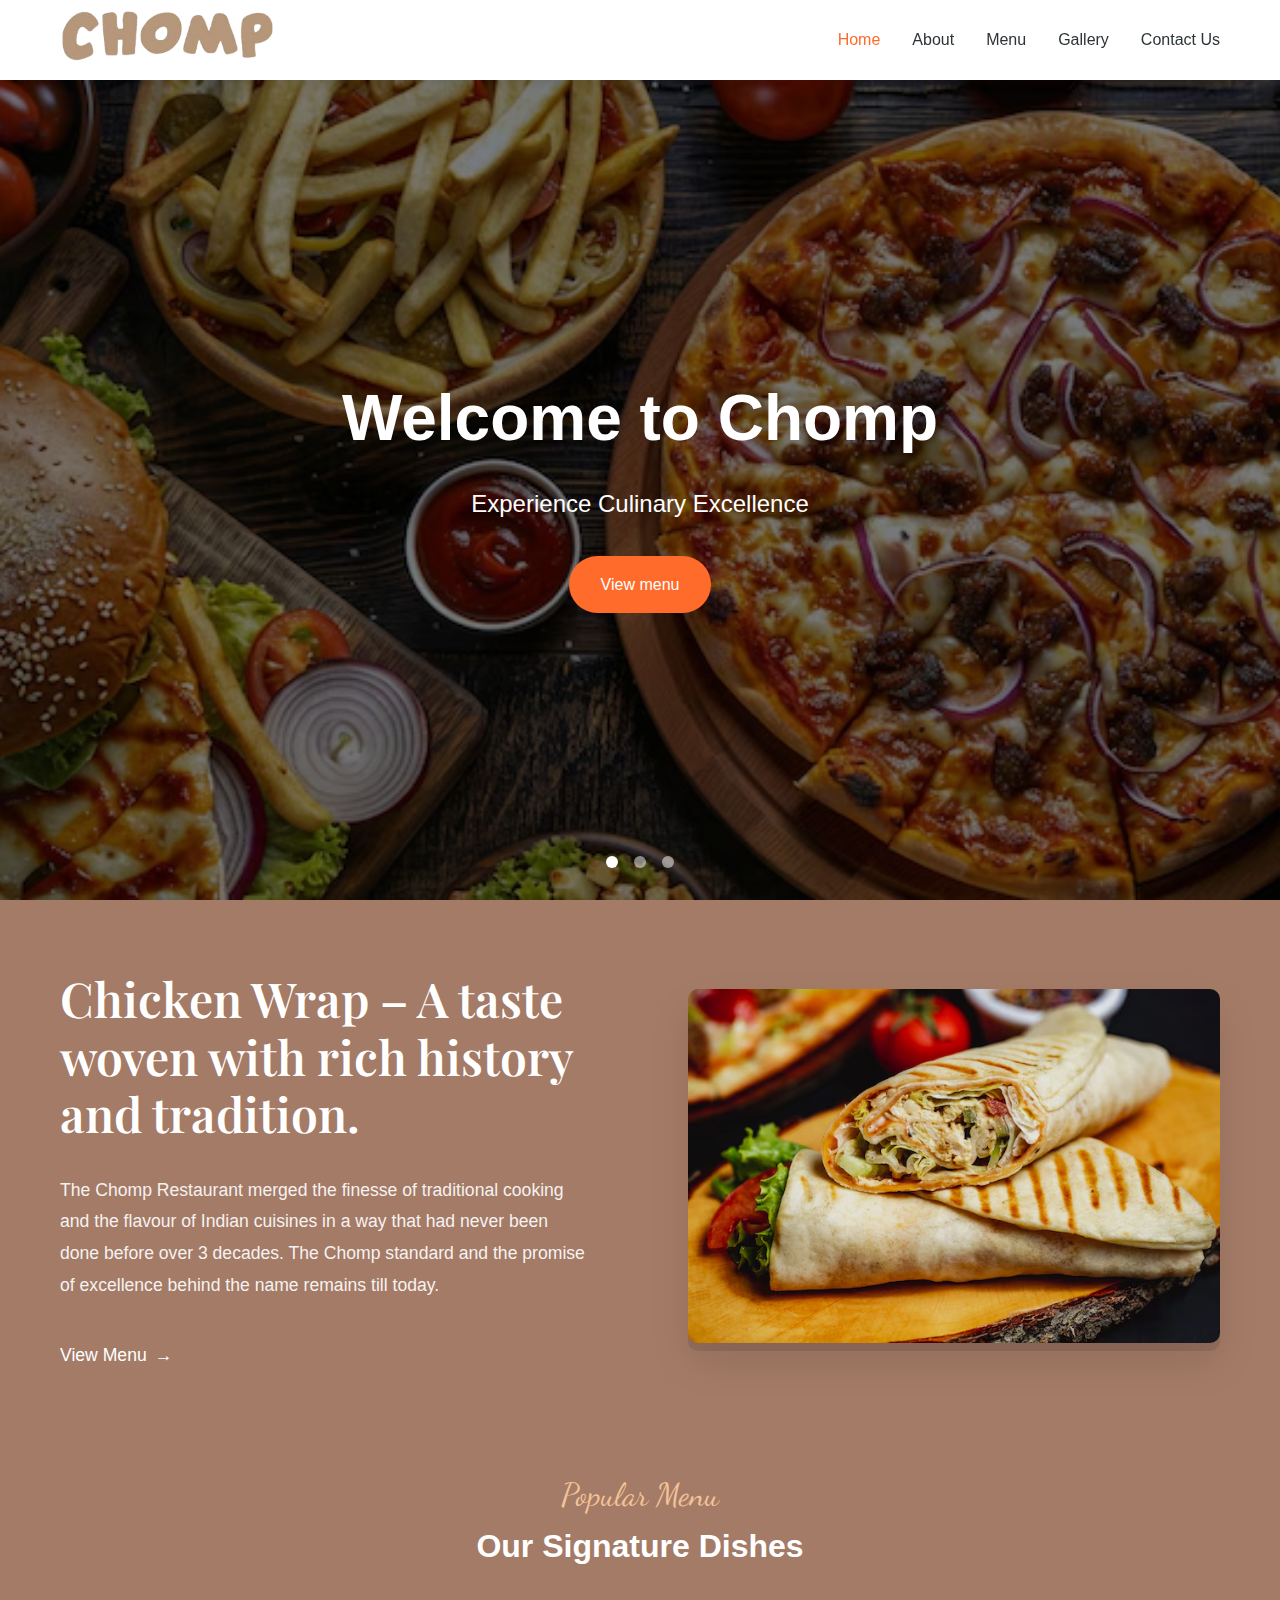
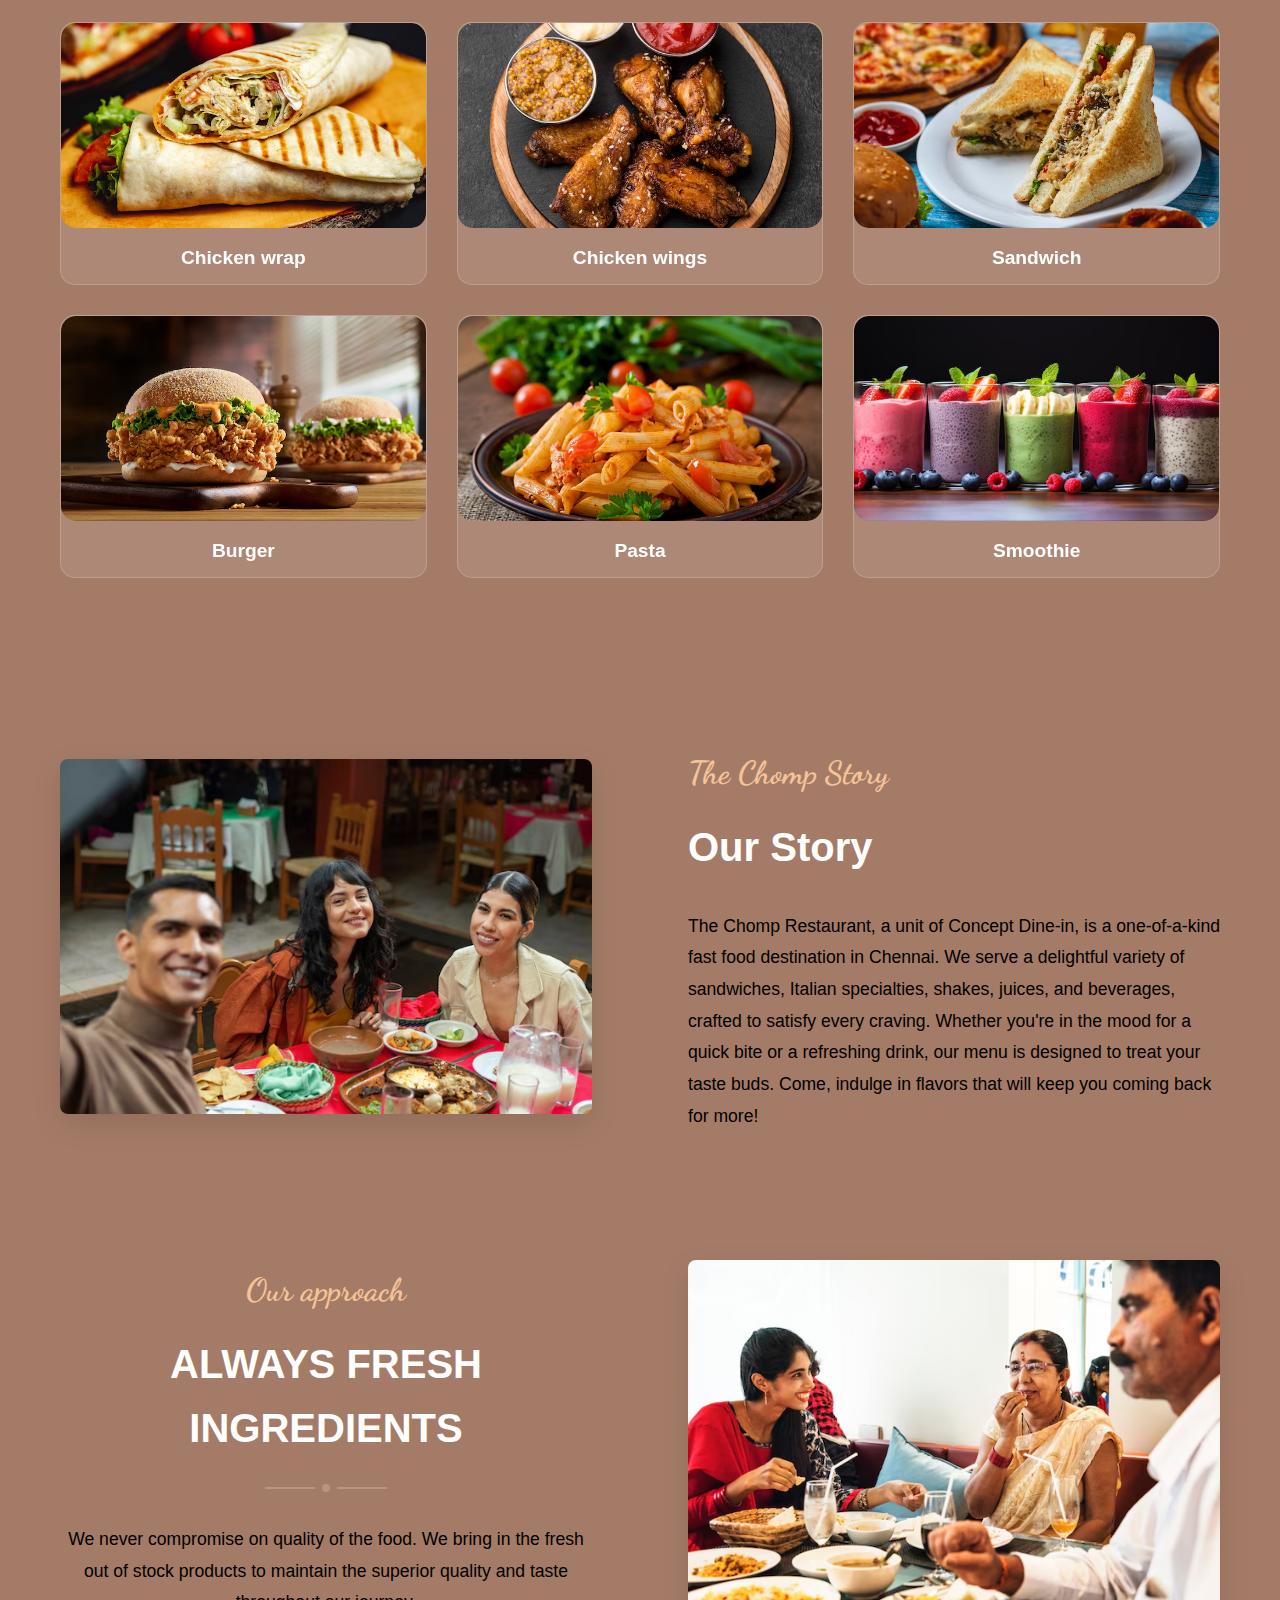
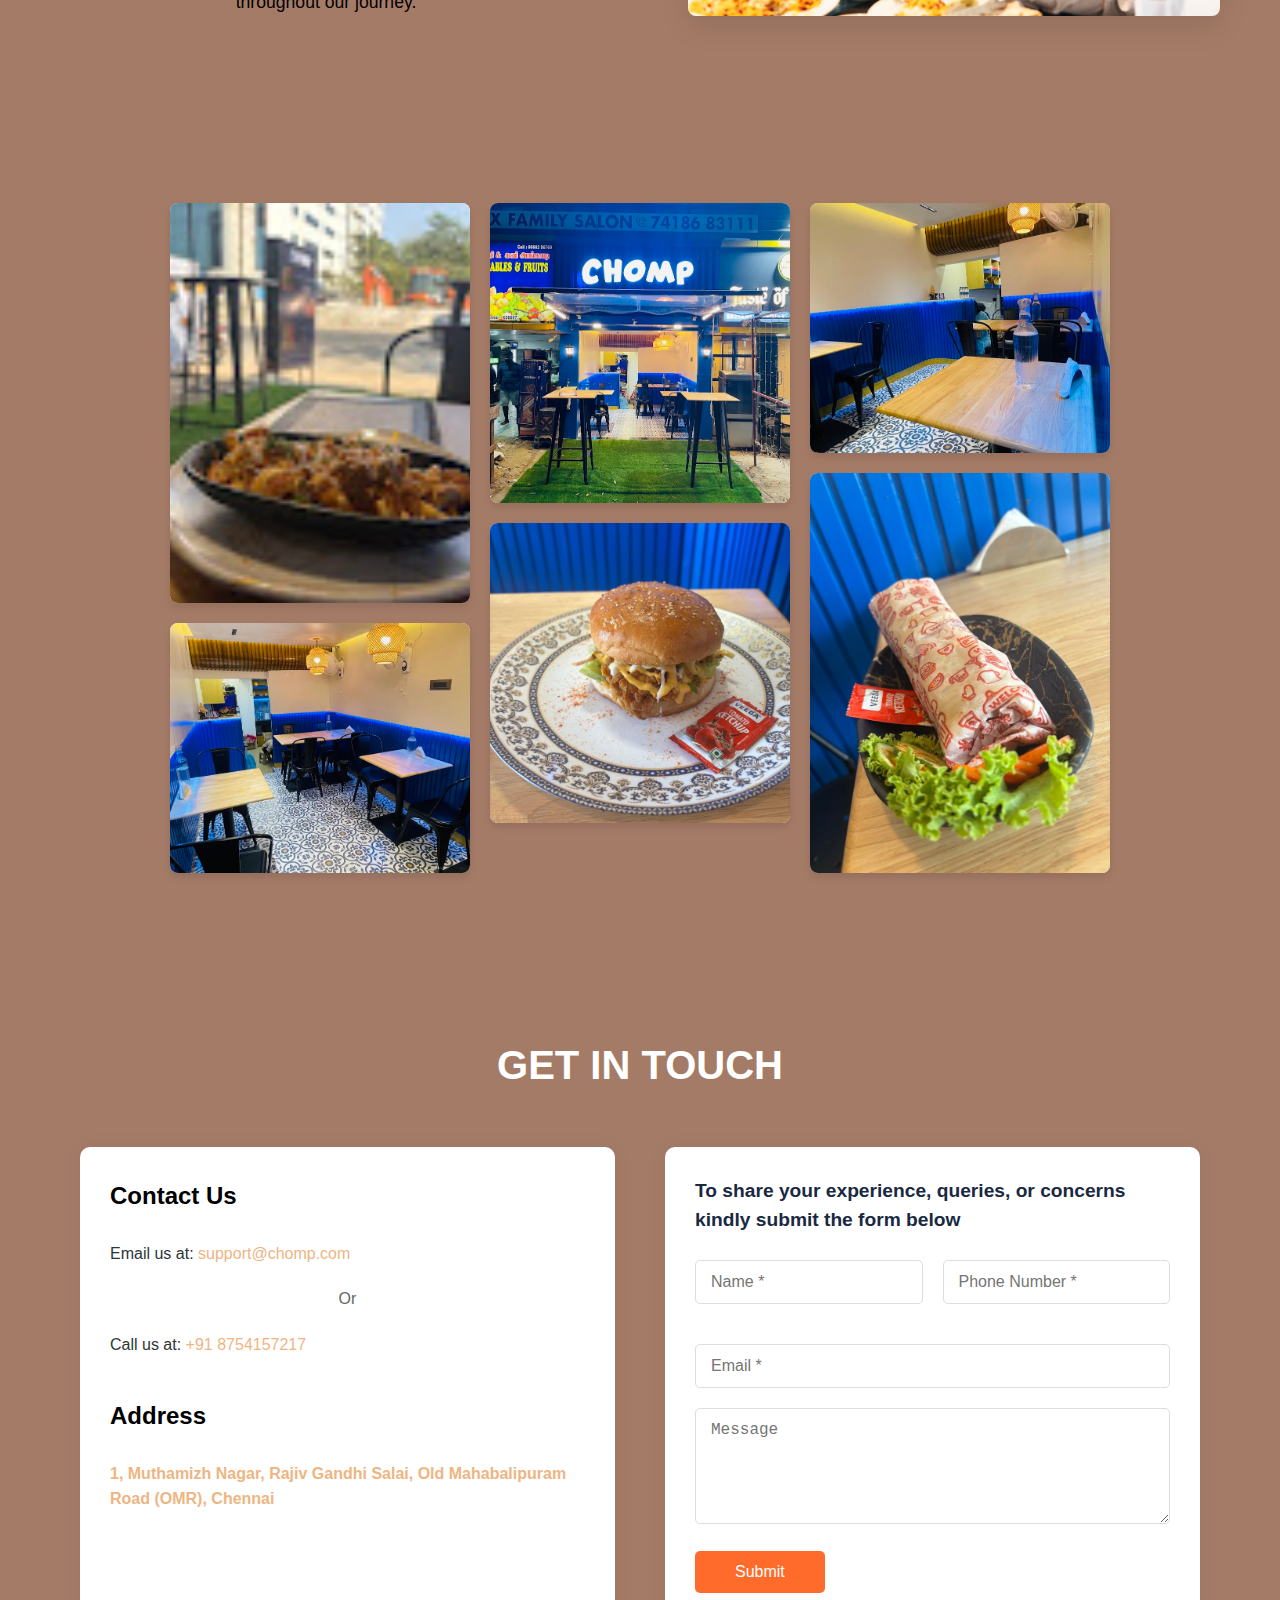
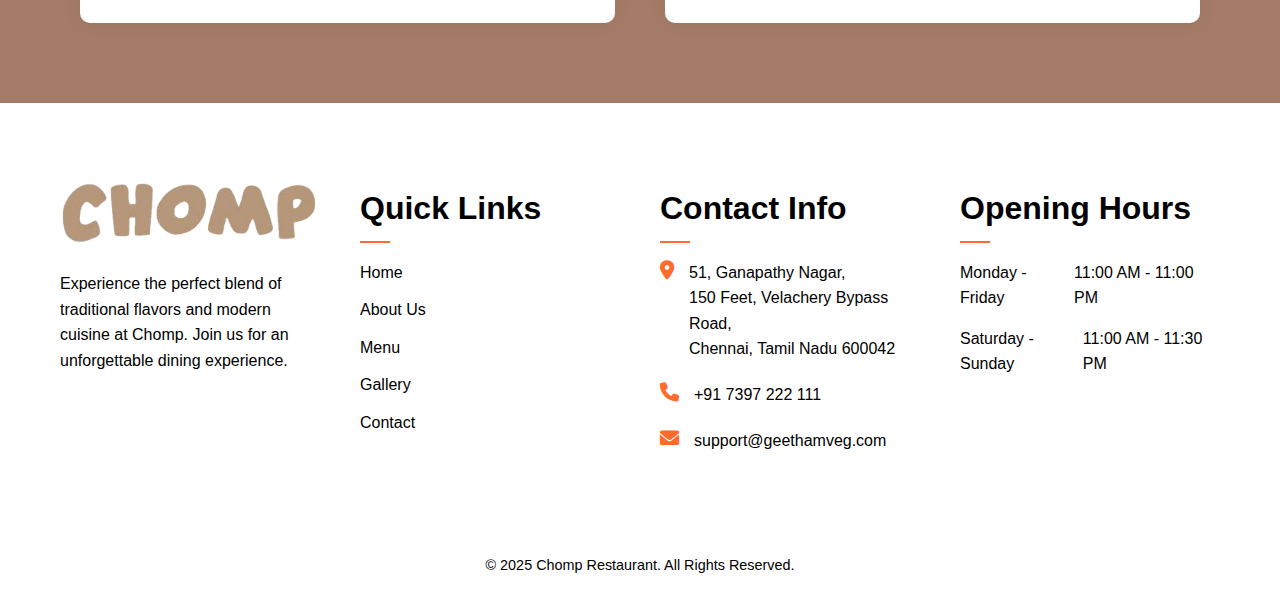
==== commit 94727d28: "firstchangecommit" ====
--- a/index.html
+++ b/index.html
@@ -155,7 +155,7 @@
             <!-- About Us Part -->
             <div class="dining-about">
                 <div class="dining-image">
-                    <img src="images/hero.avif" alt="Restaurant Interior">
+                    <img src="images/best1.avif" alt="Restaurant Interior">
                 </div>
                 <div class="dining-content">
                     <h3 class="approach-subtitle">The Chomp Story</h3>
@@ -179,7 +179,7 @@
                     </p>
                 </div>
                 <div class="approach-image">
-                    <img src="images/hero.avif" alt="Fresh Ingredients">
+                    <img src="images/best2.avif" alt="Fresh Ingredients">
                 </div>
             </div>
         </div>
--- a/css/style.css
+++ b/css/style.css
@@ -105,17 +105,17 @@
 
 .carousel-slide:nth-child(1) {
     background: linear-gradient(rgba(0, 0, 0, 0.5), rgba(0, 0, 0, 0.5)),
-                url('../images/hero.avif') center/cover no-repeat;
+                url('../images/slider2.avif') center/cover no-repeat;
 }
 
 .carousel-slide:nth-child(2) {
     background: linear-gradient(rgba(0, 0, 0, 0.5), rgba(0, 0, 0, 0.5)),
-                url('../images/hero2.avif') center/cover no-repeat;
+                url('../images/slider1.jpg') center/cover no-repeat;
 }
 
 .carousel-slide:nth-child(3) {
     background: linear-gradient(rgba(0, 0, 0, 0.5), rgba(0, 0, 0, 0.5)),
-                url('../images/hero3.avif') center/cover no-repeat;
+                url('../images/slider3.avif') center/cover no-repeat;
 }
 
 .carousel-slide.active {
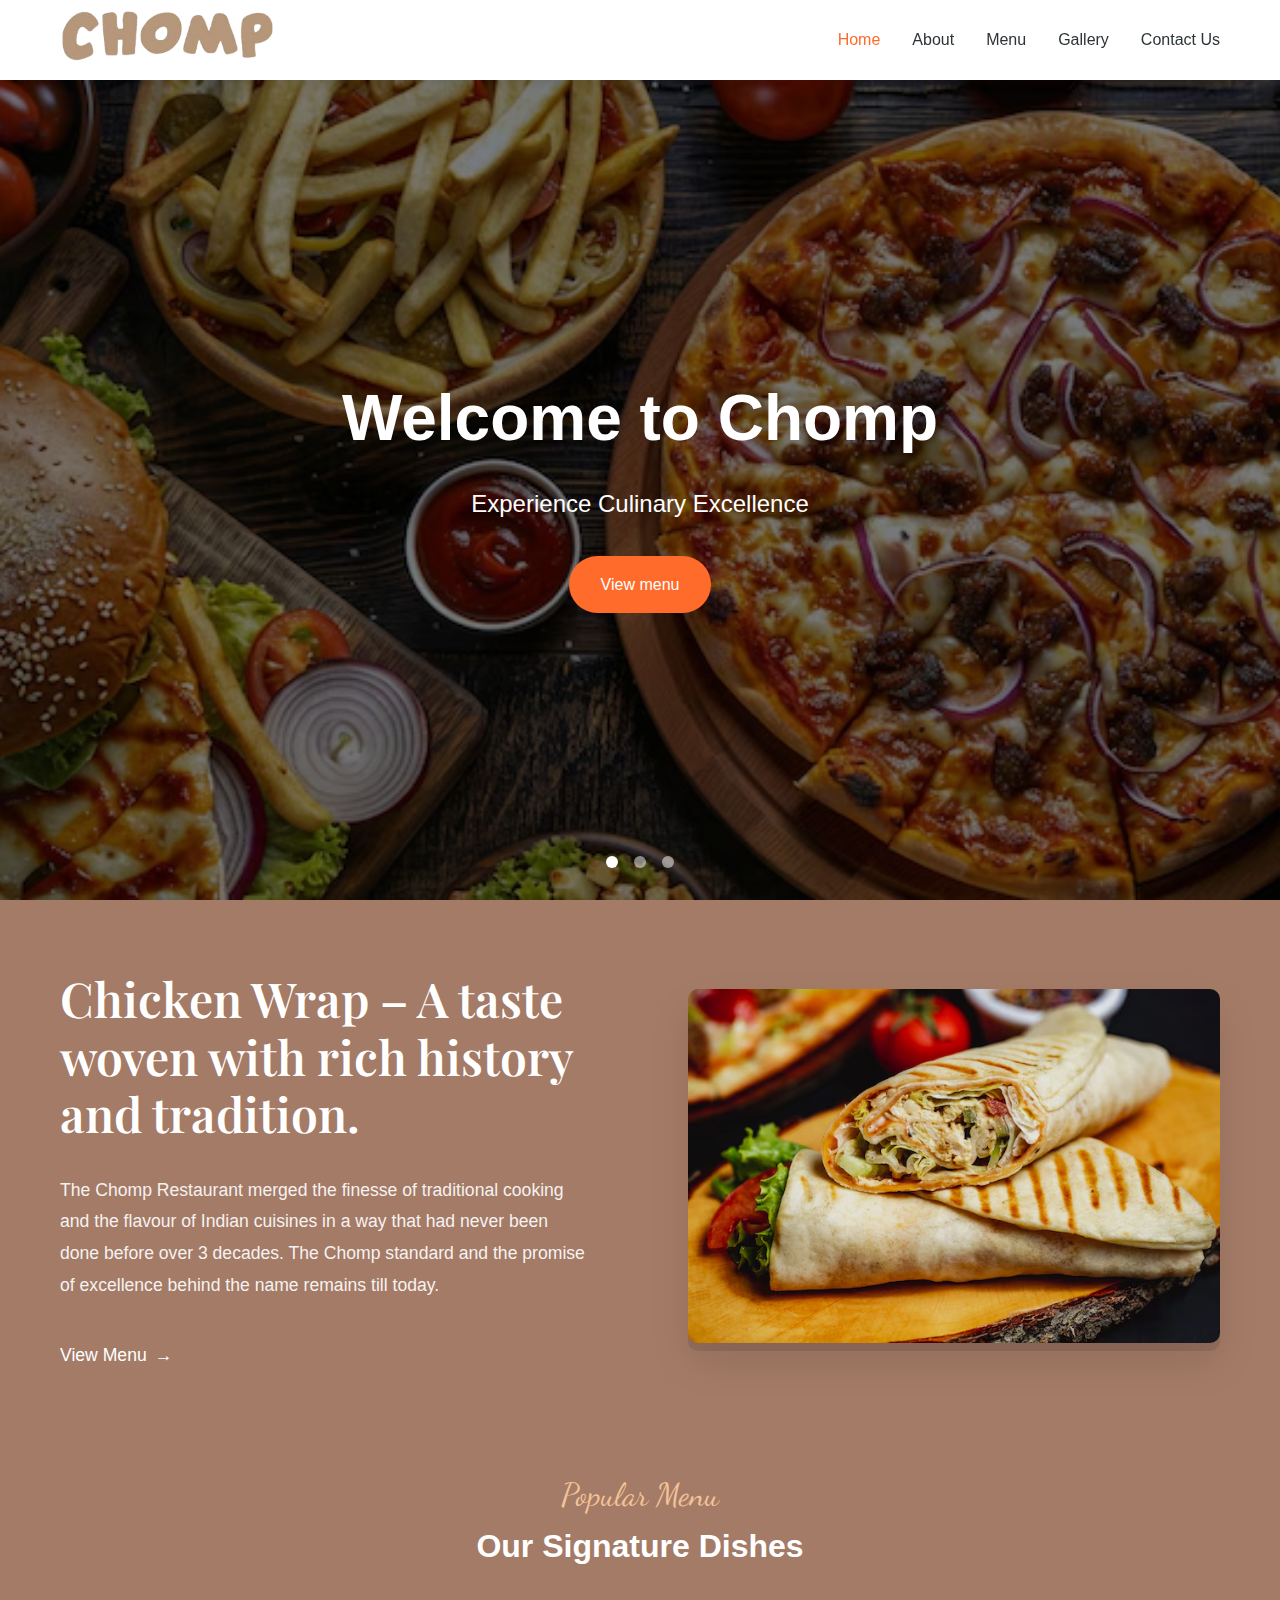
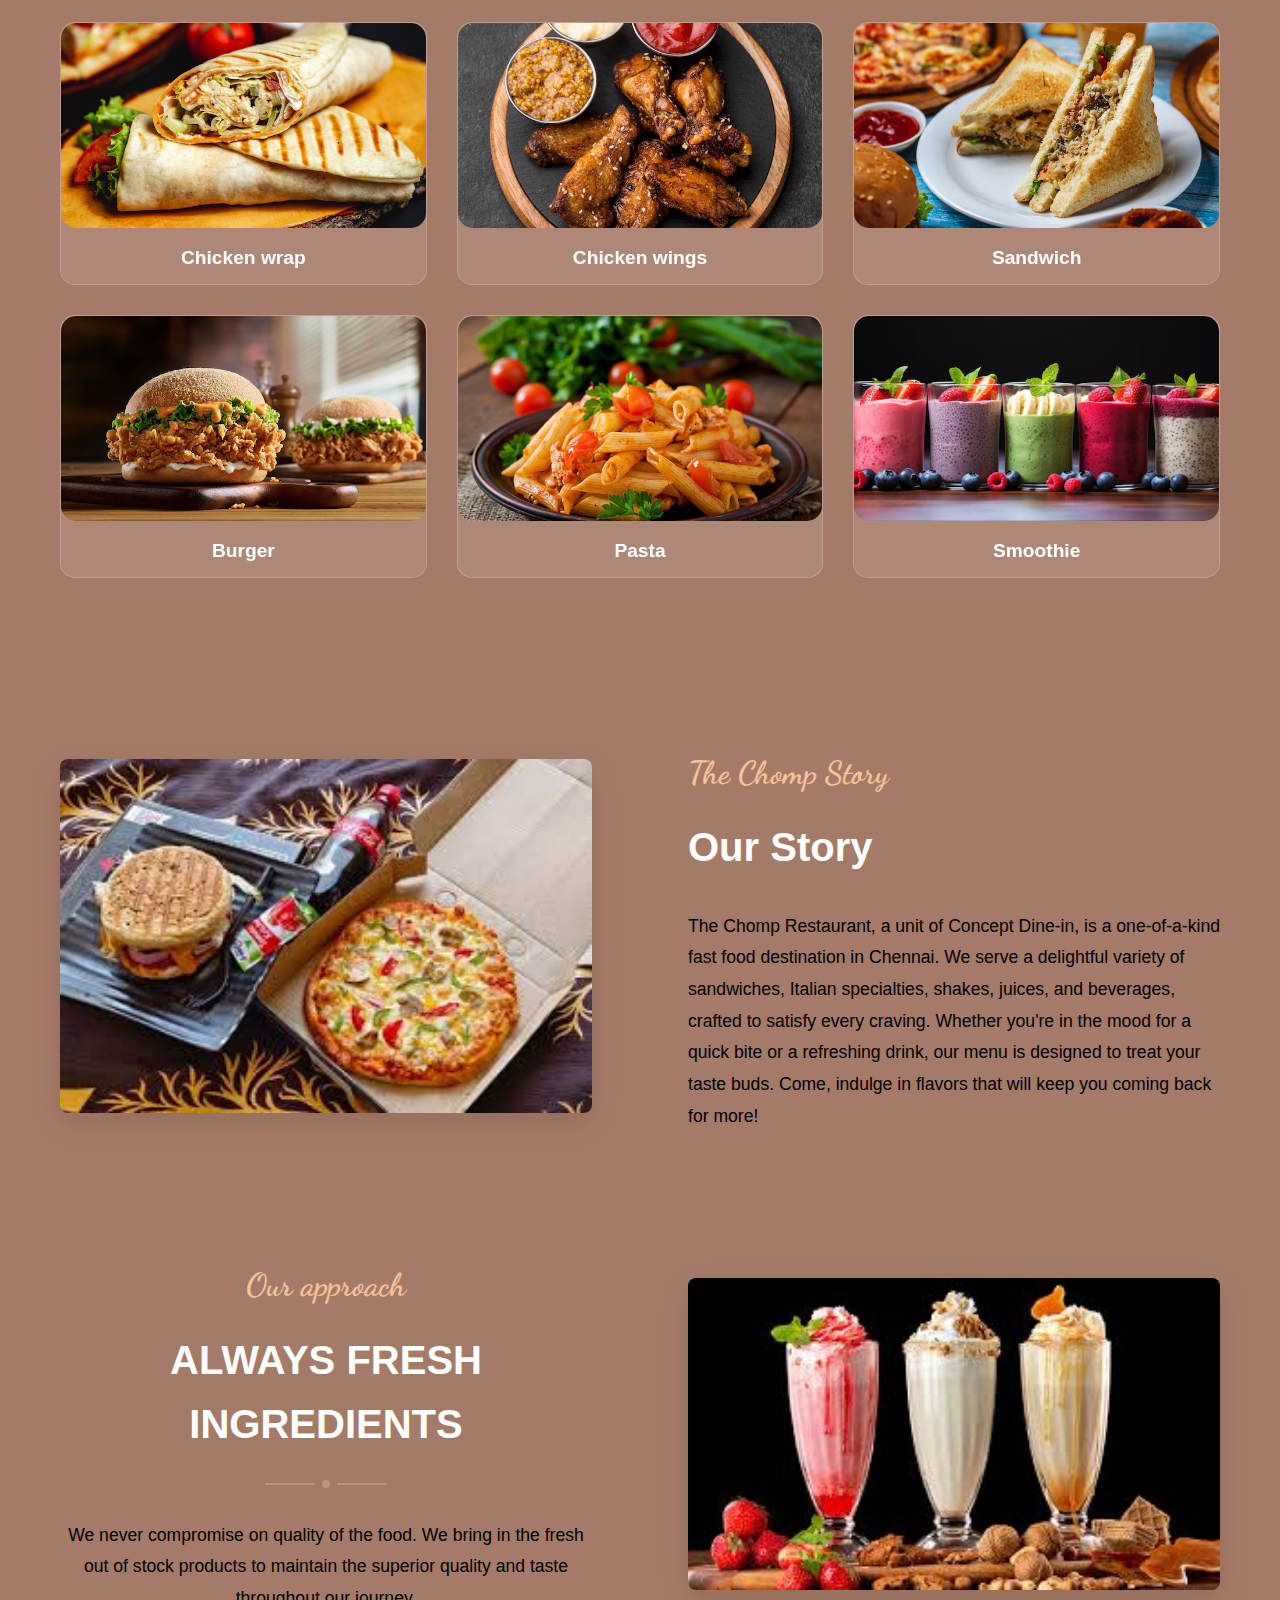
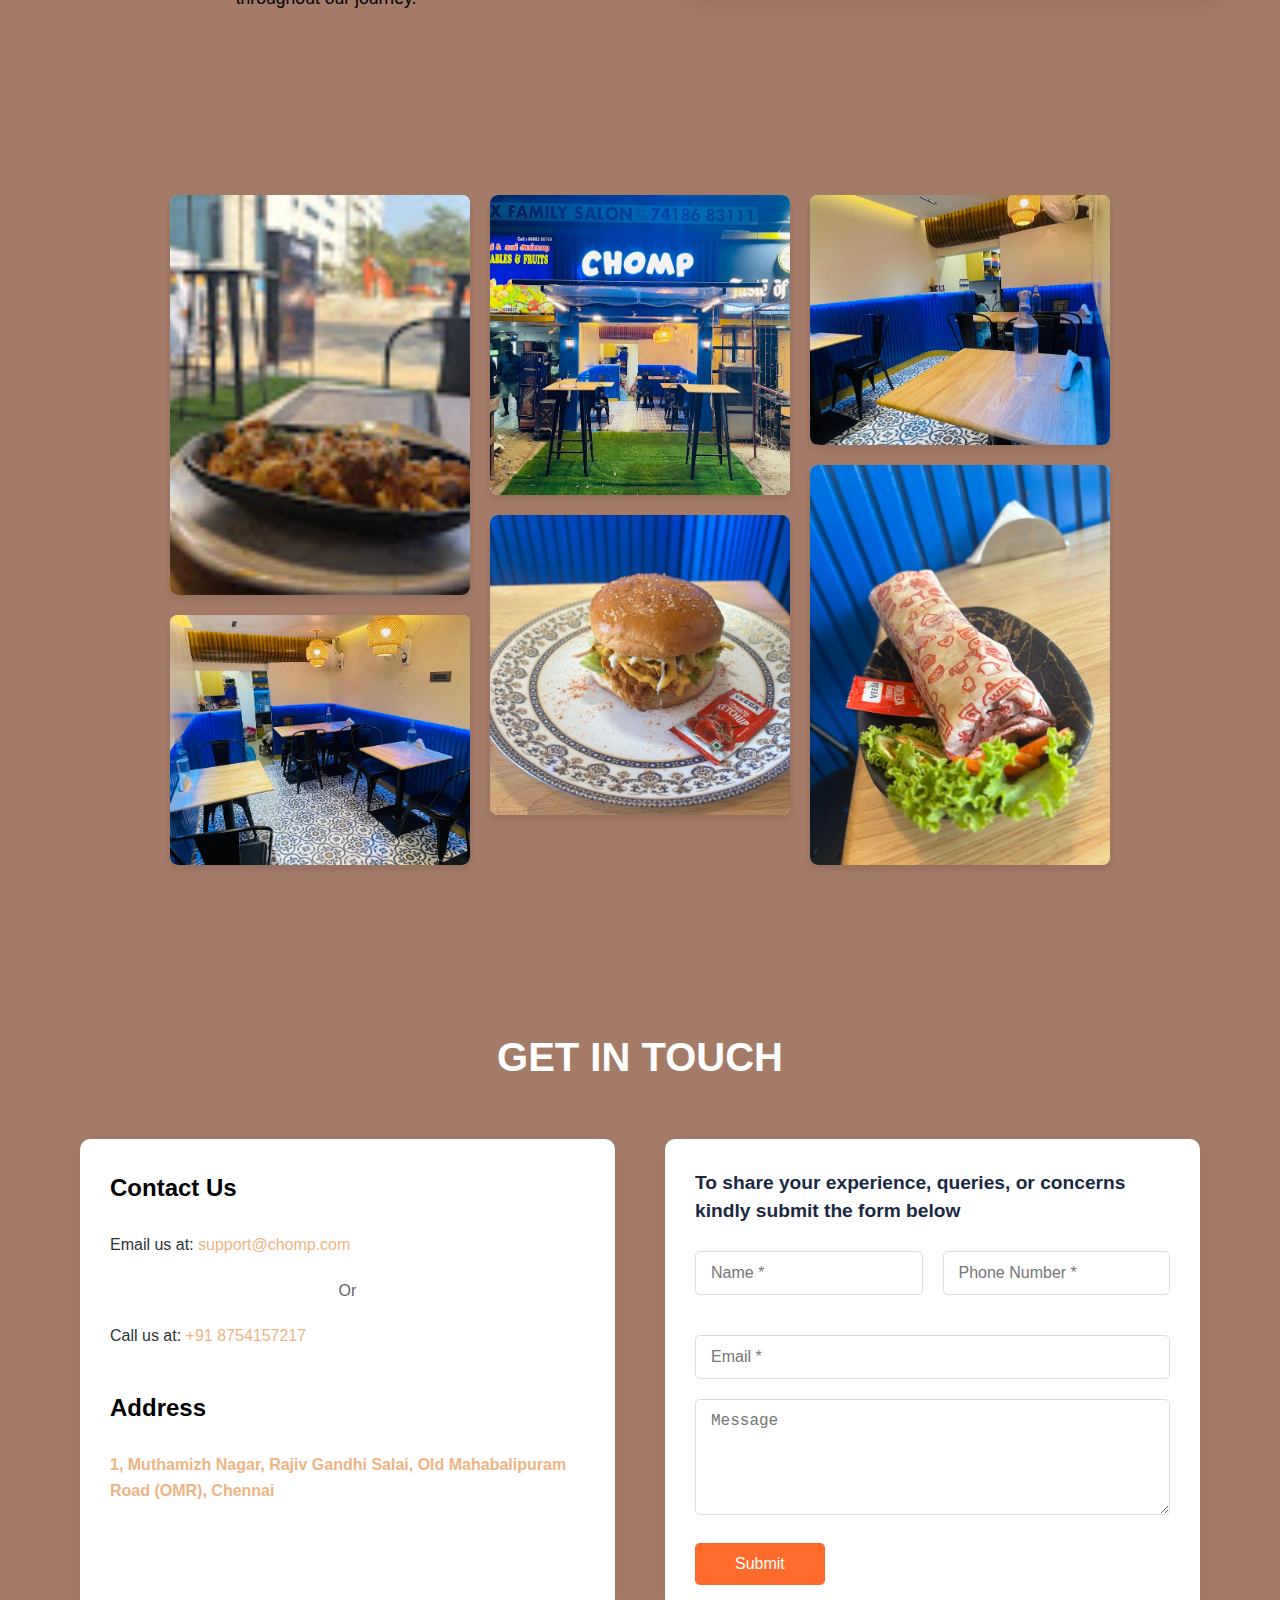
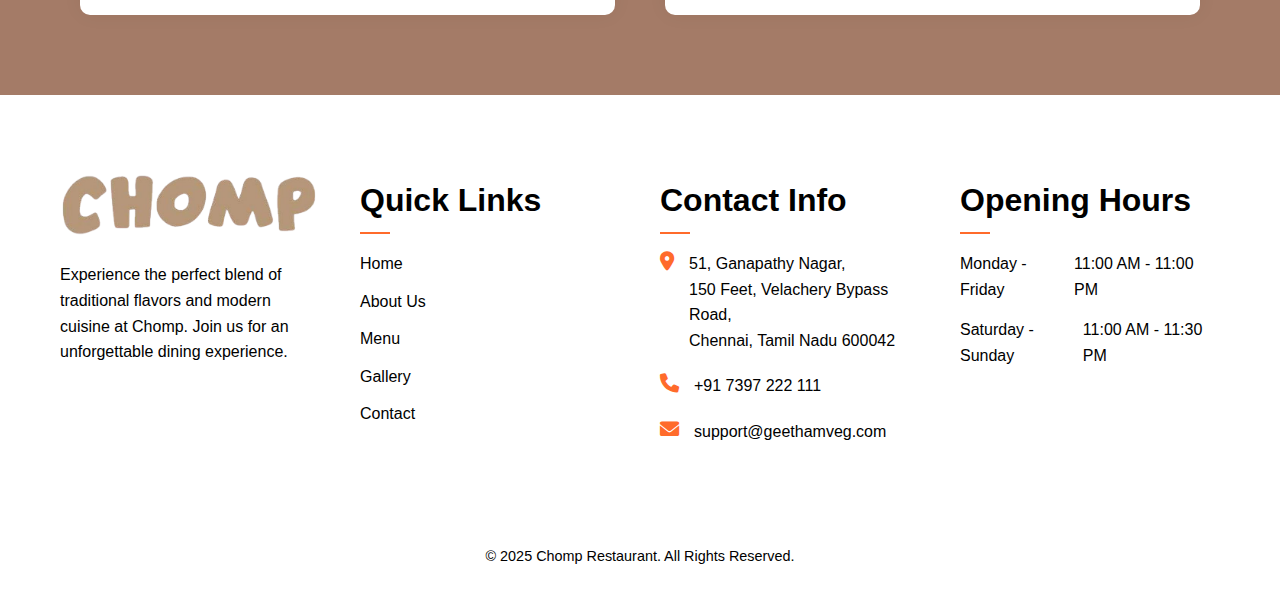
==== commit 8c319eba: "piccommit" ====
--- a/index.html
+++ b/index.html
@@ -155,7 +155,7 @@
             <!-- About Us Part -->
             <div class="dining-about">
                 <div class="dining-image">
-                    <img src="images/best1.avif" alt="Restaurant Interior">
+                    <img src="images/newb.jpeg" alt="Restaurant Interior">
                 </div>
                 <div class="dining-content">
                     <h3 class="approach-subtitle">The Chomp Story</h3>
@@ -179,7 +179,7 @@
                     </p>
                 </div>
                 <div class="approach-image">
-                    <img src="images/best2.avif" alt="Fresh Ingredients">
+                    <img src="images/newbb.jpeg" alt="Fresh Ingredients">
                 </div>
             </div>
         </div>
